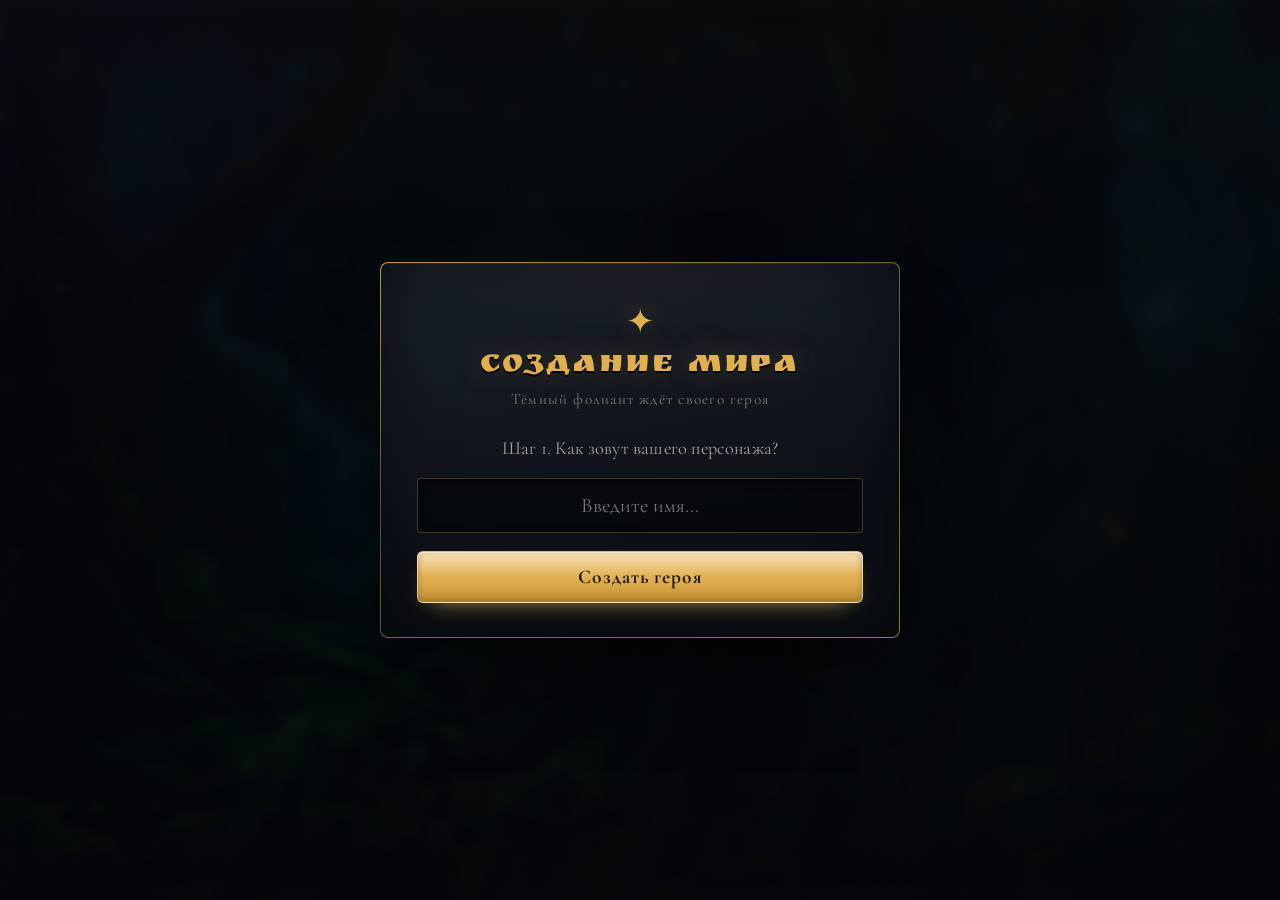
==== index.html @ 4efcee1c "Прогресс скачивания обновления APK (баннер + уведомление), v1.2.1" ====
<!DOCTYPE html>
<html lang="ru">
<head>
    <meta charset="UTF-8">
    <meta name="viewport" content="width=device-width, initial-scale=1.0">
    <meta name="theme-color" content="#07090c">
    <title>Text RPG — Мир приключений</title>
    <link rel="preload" href="/static/fonts/cormorant-garamond-cyrillic.woff2" as="font" type="font/woff2" crossorigin>
    <link rel="preload" href="/static/fonts/ruslan-display-cyrillic.woff2" as="font" type="font/woff2" crossorigin>
    <link rel="stylesheet" href="/static/fonts/fonts.css?v=1">
    <link rel="stylesheet" href="/static/css/base.css?v=7">
    <link rel="stylesheet" href="/static/css/layout.css?v=5">
    <link rel="stylesheet" href="/static/css/components.css?v=14">
</head>
<body>

    <!-- Фоновая иллюстрация -->
    <div class="bg-art" aria-hidden="true"></div>

    <!-- Фоновая «пыль» -->
    <div class="ambience" aria-hidden="true"><canvas id="embers"></canvas></div>

    <!-- ЭКРАН ОНБОРДИНГА -->
    <div id="onboarding-screen" class="overlay" style="display: none;">
        <div class="onboarding-card">
            <div class="onboarding-crest">✦</div>
            <h1 class="onboarding-title">Создание мира</h1>
            <p class="onboarding-sub">Тёмный фолиант ждёт своего героя</p>

            <div id="step-name" class="step">
                <p class="step-label">Шаг 1. Как зовут вашего персонажа?</p>
                <input type="text" id="player-name-input" class="text-input" placeholder="Введите имя..." autocomplete="off">
                <button class="btn-action btn-block" onclick="createPlayer()">Создать героя</button>
            </div>

            <div id="step-book" class="step" style="display: none;">
                <p class="step-ok">✓ Герой создан</p>
                <p class="step-label">Шаг 2. Выберите готовую историю</p>
                <p class="step-hint">Классика в общественном достоянии — играть можно сразу, ничего не загружая.</p>
                <div id="library-grid" class="library-grid"></div>
                <div id="library-progress" class="book-progress" style="display: none;"></div>

                <p class="step-label" style="margin-top: 22px;">…или загрузите свою книгу</p>
                <p class="step-label">Жанр книги</p>
                <div id="genre-grid" class="genre-grid"></div>

                <p class="step-label">Дополнительный тон — необязательно</p>
                <div id="genre-secondary-grid" class="genre-grid genre-grid-secondary"></div>

                <p class="step-label">Файл книги в формате .TXT</p>
                <input type="file" id="book-file" accept=".txt" hidden onchange="uploadBook()">
                <button id="book-pick-btn" class="btn-action btn-block" disabled onclick="document.getElementById('book-file').click()">Сначала выберите жанр</button>
                <div id="book-progress" class="book-progress" style="display: none;">Обработка книги… Это займёт пару минут. Пожалуйста, подождите.</div>
            </div>
        </div>
    </div>

    <!-- ОСНОВНОЙ ИГРОВОЙ ЭКРАН -->
    <div class="game-layout" id="game-screen" style="display: none;">

        <aside class="panel panel-left">
            <h2>Персонаж</h2>
            <div class="char-info" id="char-info">
                <div class="char-row"><span>Имя</span><b id="c-name"></b></div>
                <div class="char-row"><span>Уровень</span><b id="c-level"></b></div>
                <div class="char-row"><span>Жанр</span><b id="c-genre">—</b></div>
            </div>

            <button class="menu-btn menu-btn-quest" onclick="openQuests()">
                <span class="ico">📜</span> Журнал квестов
            </button>

            <button class="menu-btn menu-btn-book" onclick="startNewGame()">
                <span class="ico">📚</span> Сменить книгу
            </button>

            <h2 style="margin-top: 24px;">Характеристики</h2>
            <div class="points-avail">Доступно очков: <span id="c-points">0</span></div>
            <div class="stats-list">
                <div class="stat-row" data-stat="strength"><span class="stat-name" data-base="Сила">Сила</span> <div><span class="stat-value" id="s-str">5</span><button class="btn-plus" onclick="upgrade('strength')" disabled>+</button></div></div>
                <div class="stat-row" data-stat="agility"><span class="stat-name" data-base="Ловкость">Ловкость</span> <div><span class="stat-value" id="s-agi">5</span><button class="btn-plus" onclick="upgrade('agility')" disabled>+</button></div></div>
                <div class="stat-row" data-stat="vitality"><span class="stat-name" data-base="Живучесть">Живучесть</span> <div><span class="stat-value" id="s-vit">5</span><button class="btn-plus" onclick="upgrade('vitality')" disabled>+</button></div></div>
                <div class="stat-row" data-stat="intelligence"><span class="stat-name" data-base="Интеллект">Интеллект</span> <div><span class="stat-value" id="s-int">5</span><button class="btn-plus" onclick="upgrade('intelligence')" disabled>+</button></div></div>
                <div class="stat-row" data-stat="perception"><span class="stat-name" data-base="Восприятие">Восприятие</span> <div><span class="stat-value" id="s-per">5</span><button class="btn-plus" onclick="upgrade('perception')" disabled>+</button></div></div>
                <div class="stat-row" data-stat="luck"><span class="stat-name" data-base="Удача">Удача</span> <div><span class="stat-value" id="s-lck">5</span><button class="btn-plus" onclick="upgrade('luck')" disabled>+</button></div></div>
            </div>

            <h2 style="margin-top: 24px;">Способности</h2>
            <div class="points-avail">Очков способностей: <span id="c-ab-points">0</span></div>
            <div id="abilities-list" style="display: flex; flex-direction: column; gap: 5px;"></div>
        </aside>

        <main class="center-panel">
            <div class="top-bar">
                <h1>Мир приключений</h1>
                <div class="top-bar-actions">
                    <button class="btn-menu" onclick="openMenu()">☰ Меню</button>
                    <button class="btn-reset" onclick="resetGame()">Сброс</button>
                </div>
            </div>

            <div id="update-banner" class="update-banner" style="display:none;">
                <div class="update-banner-main">
                    <span id="update-banner-text"></span>
                    <div class="update-progress" id="update-progress" style="display:none;">
                        <div class="update-progress-fill" id="update-progress-fill"></div>
                    </div>
                </div>
                <span class="update-banner-actions">
                    <button class="btn-mini" id="update-banner-action" onclick="bannerPrimary()">Обновить</button>
                    <button class="btn-mini btn-mini-ghost" onclick="dismissUpdate()">Позже</button>
                </span>
            </div>

            <div class="bars-panel">
                <div class="bar-container">
                    <div class="bar-fill hp-fill" id="hp-bar" style="width: 100%;"></div>
                    <div class="bar-text" id="hp-text">100 / 100 HP</div>
                </div>
                <div class="bar-container">
                    <div class="bar-fill xp-fill" id="xp-bar" style="width: 0%;"></div>
                    <div class="bar-text" id="xp-text">0 / 100 XP</div>
                </div>
            </div>

            <div class="story-box" id="story">Загрузка...</div>

            <div class="effects-container" id="effects-log"></div>

            <div class="input-group">
                <input type="text" id="custom-input" placeholder="Что вы хотите сделать?" autocomplete="off">
                <button class="btn-action" onclick="submitAction()">Действовать</button>
            </div>
        </main>

        <aside class="panel panel-right">
            <h2>Экипировка</h2>
            <div class="equipment-grid">
                <div class="eq-slot" title="Шлем" data-type="helmet"><span class="eq-ico" style="--ico:url('/static/icons/helmet.svg')"></span></div>
                <div class="eq-slot" title="Амулет" data-type="amulet"><span class="eq-ico" style="--ico:url('/static/icons/amulet.svg')"></span></div>
                <div class="eq-slot" title="Оружие" data-type="weapon"><span class="eq-ico" style="--ico:url('/static/icons/weapon.svg')"></span></div>
                <div class="eq-slot" title="Броня" data-type="armor"><span class="eq-ico" style="--ico:url('/static/icons/armor.svg')"></span></div>
                <div class="eq-char"><span class="eq-ico" style="--ico:url('/static/icons/hero.svg')"></span></div>
                <div class="eq-slot" title="Перчатки" data-type="gloves"><span class="eq-ico" style="--ico:url('/static/icons/gloves.svg')"></span></div>
                <div class="eq-slot" title="Сапоги" data-type="boots"><span class="eq-ico" style="--ico:url('/static/icons/boots.svg')"></span></div>
                <div class="eq-slot" title="Кольцо" data-type="ring"><span class="eq-ico" style="--ico:url('/static/icons/ring.svg')"></span></div>
                <div class="eq-slot" title="Плащ" data-type="cloak"><span class="eq-ico" style="--ico:url('/static/icons/cloak.svg')"></span></div>
            </div>
            <div class="icon-credit">Иконки: Lorc, Delapouite · game-icons.net · CC BY 3.0</div>

            <h2 class="bag-title">Сумка</h2>
            <div class="location-line">Локация: <span id="c-loc">Неизвестно</span></div>
            <div class="bag-grid" id="bag-container"></div>
        </aside>
    </div>

    <!-- БОЕВОЙ ЭКРАН (JRPG) -->
    <div id="combat-screen" class="combat-screen" style="display: none;">
        <div class="combat-card">

            <div class="combat-enemy">
                <div class="combat-enemy-name" id="combat-enemy-name">Враг</div>
                <div class="bar-container combat-bar">
                    <div class="bar-fill" id="combat-enemy-hp-bar" style="background: linear-gradient(90deg, #8f0d0d, #ff3b3b); width: 100%;"></div>
                    <div class="bar-text" id="combat-enemy-hp-text">30 / 30 HP</div>
                </div>
            </div>

            <div id="combat-log" class="combat-log">Бой начинается!</div>

            <div id="combat-abilities" class="combat-abilities" style="display:none;"></div>

            <div id="combat-items" class="combat-items" style="display:none;"></div>

            <div id="combat-actions" class="combat-actions">
                <button class="btn-action" onclick="doCombatAction('Атаковать оружием')">⚔️ Атака</button>
                <button class="btn-action" onclick="toggleCombatItems()">🎒 Предметы</button>
                <button class="btn-action btn-flee" onclick="tryFlee()">🏃 Побег</button>
            </div>

            <div class="combat-player-hp">Твоё HP: <span id="combat-player-hp">100</span></div>
        </div>
    </div>

    <!-- МОДАЛЬНОЕ ОКНО КВЕСТОВ -->
    <div id="quest-modal" class="overlay quest-overlay" style="display: none;">
        <div class="quest-card">
            <div class="quest-head">
                <h2>Журнал квестов</h2>
                <button class="icon-btn" onclick="closeQuests()" aria-label="Закрыть">&times;</button>
            </div>
            <div id="quest-list-container"></div>
        </div>
    </div>

    <!-- МЕНЮ: настройки и служебные действия -->
    <div id="menu-modal" class="overlay menu-overlay" style="display: none;">
        <div class="menu-card">
            <div class="menu-head">
                <h2 id="menu-title">Меню</h2>
                <button class="icon-btn" onclick="closeMenu()" aria-label="Закрыть">&times;</button>
            </div>

            <!-- Главный список -->
            <div id="menu-home" class="menu-body">
                <button class="menu-row" onclick="openMenuSection('llm')">
                    <span>Ключ ИИ</span><small id="menu-llm-summary">не задан</small>
                </button>
                <button class="menu-row" onclick="openMenuSection('sound')">
                    <span>Настройки звука</span><small id="menu-sound-summary">—</small>
                </button>
                <button class="menu-row" onclick="openMenuSection('update')">
                    <span>Обновления</span><small id="menu-update-summary">—</small>
                </button>
                <button class="menu-row" onclick="saveLogFile()">
                    <span>Сохранить лог файл</span><small>история и журнал</small>
                </button>
                <button class="menu-row menu-row-danger" onclick="exitApp()">
                    <span>Выйти</span><small>закрыть игру</small>
                </button>
            </div>

            <!-- Ключ ИИ -->
            <div id="menu-llm" class="menu-body" style="display: none;">
                <button class="menu-back" onclick="openMenuSection('home')">← Назад</button>
                <p class="menu-hint">Выберите провайдера и вставьте свой бесплатный ключ. Ключ хранится только на этом устройстве.</p>
                <div id="provider-list" class="provider-list"></div>

                <div class="field-group">
                    <label class="field-label" for="llm-model">Модель</label>
                    <input type="text" id="llm-model" class="text-input" list="llm-models" placeholder="название модели">
                    <datalist id="llm-models"></datalist>
                </div>

                <div class="field-group" id="llm-base-row" style="display: none;">
                    <label class="field-label" for="llm-base">Адрес сервера (chat completions)</label>
                    <input type="text" id="llm-base" class="text-input" placeholder="https://…/v1/chat/completions">
                </div>

                <div class="field-group">
                    <label class="field-label" for="llm-key">Ключ API</label>
                    <input type="password" id="llm-key" class="text-input" autocomplete="off" placeholder="оставьте пустым, чтобы не менять">
                </div>

                <div class="menu-actions">
                    <button class="btn-action" onclick="saveLlmSettings()">Сохранить</button>
                    <button class="btn-action btn-ghost" onclick="testLlmSettings()">Проверить</button>
                </div>
                <div id="llm-status" class="menu-status"></div>
            </div>

            <!-- Звук -->
            <div id="menu-sound" class="menu-body" style="display: none;">
                <button class="menu-back" onclick="openMenuSection('home')">← Назад</button>
                <p class="menu-hint">Звуки в игре пока не подключены — значения сохранятся и заработают позже.</p>
                <div class="field-group">
                    <label class="field-label" for="sound-master">Общая громкость: <b id="sound-master-val">80</b>%</label>
                    <input type="range" id="sound-master" class="sound-range" min="0" max="100" value="80">
                </div>
                <div class="field-group">
                    <label class="field-label" for="sound-effects">Эффекты: <b id="sound-effects-val">100</b>%</label>
                    <input type="range" id="sound-effects" class="sound-range" min="0" max="100" value="100">
                </div>
                <div class="field-group">
                    <label class="field-label" for="sound-music">Музыка: <b id="sound-music-val">60</b>%</label>
                    <input type="range" id="sound-music" class="sound-range" min="0" max="100" value="60">
                </div>
            </div>

            <!-- Обновления -->
            <div id="menu-update" class="menu-body" style="display: none;">
                <button class="menu-back" onclick="openMenuSection('home')">← Назад</button>
                <p class="menu-hint">Обновления берутся из GitHub Releases. Укажите репозиторий вида <b>владелец/репозиторий</b> — приложение само проверит новую версию.</p>
                <div class="field-group">
                    <label class="field-label" for="update-repo">Репозиторий GitHub</label>
                    <input type="text" id="update-repo" class="text-input" placeholder="например, user/TextRPG">
                </div>
                <label class="check-row">
                    <input type="checkbox" id="update-auto"> <span>Проверять при запуске</span>
                </label>
                <div class="menu-actions">
                    <button class="btn-action" onclick="saveUpdateSettings()">Сохранить</button>
                    <button class="btn-action btn-ghost" onclick="checkUpdate(true)">Проверить сейчас</button>
                </div>
                <div id="update-status" class="menu-status"></div>
            </div>
        </div>
    </div>

    <!-- Карточка предмета: сначала описание, потом действия. Раньше тап по
         предмету сразу спрашивал слот, а описание было видно только после
         отмены — это и было неудобно. -->
    <div id="item-tip" class="item-tip" role="dialog" aria-label="Предмет">
        <div class="item-tip-head">
            <b id="item-tip-name"></b>
            <button class="icon-btn" onclick="hideItemTip()" aria-label="Закрыть">&times;</button>
        </div>
        <div class="item-tip-desc" id="item-tip-desc"></div>
        <div class="item-tip-actions" id="item-tip-actions"></div>
    </div>

    <script src="/static/js/app.js?v=16"></script>
</body>
</html>
---- static/fonts/fonts.css ----
/* Локальные копии шрифтов Google (лицензия SIL Open Font License 1.1).
   Встроены в игру, чтобы интерфейс не зависел от интернета. */

@font-face {
    font-family: 'Cormorant Garamond';
    font-style: normal;
    font-weight: 400 700;
    font-display: swap;
    src: url('/static/fonts/cormorant-garamond-cyrillic.woff2') format('woff2');
    unicode-range: U+0301, U+0400-045F, U+0490-0491, U+04B0-04B1, U+2116;
}

@font-face {
    font-family: 'Cormorant Garamond';
    font-style: normal;
    font-weight: 400 700;
    font-display: swap;
    src: url('/static/fonts/cormorant-garamond-latin.woff2') format('woff2');
    unicode-range: U+0000-00FF, U+0131, U+0152-0153, U+02BB-02BC, U+02C6, U+02DA, U+02DC, U+0304, U+0308, U+0329, U+2000-206F, U+20AC, U+2122, U+2191, U+2193, U+2212, U+2215, U+FEFF, U+FFFD;
}

@font-face {
    font-family: 'Ruslan Display';
    font-style: normal;
    font-weight: 400;
    font-display: swap;
    src: url('/static/fonts/ruslan-display-cyrillic.woff2') format('woff2');
    unicode-range: U+0301, U+0400-045F, U+0490-0491, U+04B0-04B1, U+2116;
}

@font-face {
    font-family: 'Ruslan Display';
    font-style: normal;
    font-weight: 400;
    font-display: swap;
    src: url('/static/fonts/ruslan-display-latin.woff2') format('woff2');
    unicode-range: U+0000-00FF, U+0131, U+0152-0153, U+02BB-02BC, U+02C6, U+02DA, U+02DC, U+0304, U+0308, U+0329, U+2000-206F, U+20AC, U+2122, U+2191, U+2193, U+2212, U+2215, U+FEFF, U+FFFD;
}
---- static/css/base.css ----
/* База: переменные, шрифты, фон, общие элементы. */

/* Шрифты встроены в игру (static/fonts/fonts.css) — раньше они тянулись
   из Google Fonts при каждом запуске, это замедляло старт и ломалось без сети. */

/* ============================================================
   TEXT RPG — оформление «Тёмный фолиант»
   Тёмные чернила + тёплое золото, мягкие анимации, отклик на действия
   ============================================================ */

:root {
    --ink-900: #07090c;
    --ink-800: #0c0f14;
    --ink-700: #12161d;
    --ink-600: #171c25;
    --ink-500: #1d232e;
    --line: #2a3140;
    --line-soft: #222833;

    --gold: #e0b050;
    --gold-soft: #f0cd8d;
    --gold-dim: #a8843c;
    --gold-glow: rgba(224, 176, 80, 0.35);

    --text: #d9d5c9;
    --text-dim: #a9a394;
    --muted: #7d7969;

    --hp-a: #8f0d0d;
    --hp-b: #ff3b3b;
    --xp-a: #0a4aa8;
    --xp-b: #57a6ff;

    --font-body: 'Cormorant Garamond', 'Palatino Linotype', 'Book Antiqua', Georgia, serif;
    --font-display: 'Cormorant Garamond', 'Palatino Linotype', 'Book Antiqua', Georgia, serif;
    --font-title: 'Ruslan Display', 'Cormorant Garamond', Georgia, serif;

    --radius: 14px;
    --shadow-panel: 0 22px 48px -26px #000, inset 0 1px 0 rgba(255, 255, 255, 0.045);
}

* { box-sizing: border-box; }

html, body { min-height: 100%; }

/* Базовый размер шрифта игры. rem считаются от html, em — от body. */
html { font-size: 18px; }

body {
    margin: 0;
    padding: 26px 22px 40px;
    display: flex;
    justify-content: center;
    align-items: flex-start;
    min-height: 100vh;
    background:
        radial-gradient(1200px 700px at 50% -14%, rgba(224, 176, 80, 0.22), transparent 64%),
        radial-gradient(900px 700px at 2% 8%, rgba(104, 74, 168, 0.26), transparent 62%),
        radial-gradient(900px 700px at 99% 14%, rgba(38, 96, 132, 0.24), transparent 62%),
        radial-gradient(700px 500px at 50% 46%, rgba(224, 176, 80, 0.07), transparent 70%),
        radial-gradient(1100px 760px at 50% 118%, rgba(0, 0, 0, 0.80), transparent 66%),
        linear-gradient(180deg, #0b0e16 0%, #05070b 52%, #090b13 100%);
    background-attachment: fixed;
    color: var(--text);
    font-family: var(--font-body);
    font-size: 19px;
    letter-spacing: 0.01em;
    overflow-x: hidden;
}

body::before {
    content: '';
    position: fixed;
    inset: 0;
    pointer-events: none;
    z-index: 0;
    background:
        radial-gradient(ellipse at 50% 32%, transparent 50%, rgba(0, 0, 0, 0.62) 100%);
    box-shadow: inset 0 0 130px 14px rgba(0, 0, 0, 0.72);
}

/* ---------- фоновая иллюстрация ---------- */
.bg-art {
    position: fixed;
    inset: 0;
    z-index: 0;
    pointer-events: none;
    background: url('/static/fantasy-background.jpg') center / cover no-repeat;
    filter: blur(1.6px) saturate(1.22) brightness(1.65) contrast(1.03);
    transform: scale(1.04);
}
.bg-art::after {
    content: '';
    position: absolute;
    inset: 0;
    background:
        radial-gradient(1200px 900px at 50% 45%, rgba(3, 5, 9, 0.74) 0%, rgba(3, 5, 9, 0.42) 55%, transparent 80%),
        radial-gradient(1200px 700px at 50% -12%, rgba(224, 176, 80, 0.20), transparent 62%),
        radial-gradient(760px 620px at 2% 6%, rgba(104, 74, 168, 0.18), transparent 62%),
        radial-gradient(760px 620px at 99% 12%, rgba(38, 96, 132, 0.14), transparent 62%),
        linear-gradient(180deg, rgba(5, 7, 11, 0.24) 0%, rgba(4, 6, 10, 0.40) 58%, rgba(6, 8, 14, 0.60) 100%),
        radial-gradient(ellipse at 50% 40%, transparent 46%, rgba(0, 0, 0, 0.52) 100%);
    animation: candleFlicker 6s ease-in-out infinite;
}

/* золотая рамка-окантовка «фолианта» */
body::after {
    content: '';
    position: fixed;
    inset: 9px;
    z-index: 0;
    pointer-events: none;
    border: 1px solid rgba(224, 176, 80, 0.16);
    border-radius: 12px;
    box-shadow: inset 0 0 80px rgba(0, 0, 0, 0.5), 0 0 0 1px rgba(0, 0, 0, 0.65);
}

@keyframes candleFlicker {
    0%, 100% { opacity: 0.88; }
    50%      { opacity: 1; }
}

/* ---------- фоновая «пыль» ---------- */
.ambience {
    position: fixed;
    inset: 0;
    z-index: 0;
    pointer-events: none;
    opacity: 0.85;
}
.ambience canvas { width: 100%; height: 100%; display: block; }

/* ---------- читаемость на небольших экранах ---------- */
/* Интерфейс рассчитан на десктоп, где базовые 18–19px читаются легко.
   На планшетах и телефонах поднимаем общий кегль: почти все размеры
   заданы в rem/em, поэтому они масштабируются вместе с базой. */
@media (max-width: 980px) {
    html { font-size: 22px; }
    body { font-size: 22px; }
}

@media (max-width: 620px) {
    html { font-size: 25px; }
    body { font-size: 25px; }
}
---- static/css/layout.css ----
/* Раскладка: сетка, панели, центральная колонка. */

/* ---------- сетка ---------- */
.game-layout {
    position: relative;
    z-index: 1;
    display: grid;
    grid-template-columns: 288px minmax(0, 1fr) 288px;
    gap: 22px;
    width: 100%;
    max-width: 1440px;
    animation: layoutIn 0.5s ease both;
}

@keyframes layoutIn {
    from { opacity: 0; transform: translateY(10px); }
    to   { opacity: 1; transform: none; }
}

/* ---------- панели ---------- */
.panel {
    position: relative;
    height: fit-content;
    padding: 22px 20px;
    border-radius: 6px;
    border: 1px solid rgba(224, 176, 80, 0.30);
    background:
        radial-gradient(420px 200px at 50% -30%, rgba(224, 176, 80, 0.10), transparent 70%),
        linear-gradient(165deg, rgba(24, 29, 39, 0.97), rgba(9, 12, 18, 0.98));
    box-shadow:
        0 24px 58px -30px #000,
        inset 0 0 0 1px rgba(255, 255, 255, 0.025),
        inset 0 0 60px rgba(0, 0, 0, 0.55);
    backdrop-filter: blur(6px);
    animation: panelIn 0.55s cubic-bezier(0.22, 0.9, 0.3, 1) both;
}

/* внутренняя золотая рамка панели + уголки-накладки */
.panel::after {
    content: '';
    position: absolute;
    inset: 6px;
    border: 1px solid rgba(224, 176, 80, 0.13);
    border-radius: 3px;
    pointer-events: none;
    opacity: 0.85;
    background:
        linear-gradient(rgba(224, 176, 80, 0.75), rgba(224, 176, 80, 0.75)) left top / 20px 1px no-repeat,
        linear-gradient(rgba(224, 176, 80, 0.75), rgba(224, 176, 80, 0.75)) left top / 1px 20px no-repeat,
        linear-gradient(rgba(224, 176, 80, 0.75), rgba(224, 176, 80, 0.75)) right top / 20px 1px no-repeat,
        linear-gradient(rgba(224, 176, 80, 0.75), rgba(224, 176, 80, 0.75)) right top / 1px 20px no-repeat,
        linear-gradient(rgba(224, 176, 80, 0.75), rgba(224, 176, 80, 0.75)) left bottom / 20px 1px no-repeat,
        linear-gradient(rgba(224, 176, 80, 0.75), rgba(224, 176, 80, 0.75)) left bottom / 1px 20px no-repeat,
        linear-gradient(rgba(224, 176, 80, 0.75), rgba(224, 176, 80, 0.75)) right bottom / 20px 1px no-repeat,
        linear-gradient(rgba(224, 176, 80, 0.75), rgba(224, 176, 80, 0.75)) right bottom / 1px 20px no-repeat;
}

.panel:nth-child(1) { animation-delay: 0.05s; }
.panel:nth-child(3) { animation-delay: 0.12s; }

@keyframes panelIn {
    from { opacity: 0; transform: translateY(14px) scale(0.985); }
    to   { opacity: 1; transform: none; }
}

.panel::before {
    content: '';
    position: absolute;
    top: -1px;
    left: 22px;
    right: 22px;
    height: 2px;
    border-radius: 2px;
    background: linear-gradient(90deg, transparent, rgba(224, 176, 80, 0.7), transparent);
    opacity: 0.55;
}

h2 {
    position: relative;
    margin: 0 0 20px;
    padding-bottom: 12px;
    color: var(--gold);
    font-family: var(--font-title);
    font-size: 1.12rem;
    font-weight: 400;
    letter-spacing: 0.12em;
    text-transform: uppercase;
    border-bottom: 1px solid rgba(224, 176, 80, 0.22);
}
h2::after {
    content: '✦';
    position: absolute;
    left: 50%;
    bottom: -8px;
    padding: 0 9px;
    font-size: 0.66rem;
    line-height: 1;
    color: var(--gold-dim);
    background: #10141b;
    transform: translateX(-50%);
}

/* ---------- персонаж ---------- */
.char-info {
    margin-bottom: 16px;
    font-size: 0.92rem;
    color: var(--text-dim);
}
.char-row {
    display: flex;
    justify-content: space-between;
    align-items: baseline;
    gap: 10px;
    padding: 4px 0;
}
.char-row span { color: var(--muted); letter-spacing: 0.04em; }
.char-row b { color: #fff; font-size: 1.02rem; }

/* ---------- кнопки-пункты меню ---------- */
.menu-btn {
    position: relative;
    display: flex;
    align-items: center;
    gap: 10px;
    width: 100%;
    margin-bottom: 10px;
    padding: 11px 14px;
    overflow: hidden;
    text-align: left;
    font-family: var(--font-body);
    font-size: 1.02rem;
    font-weight: 600;
    letter-spacing: 0.02em;
    color: var(--text);
    background: linear-gradient(180deg, rgba(224, 176, 80, 0.07), rgba(255, 255, 255, 0.012));
    border: 1px solid rgba(224, 176, 80, 0.20);
    border-radius: 4px;
    box-shadow: inset 2px 0 0 rgba(224, 176, 80, 0.35), inset 0 1px 0 rgba(255, 255, 255, 0.04);
    cursor: pointer;
    transition: border-color 0.22s ease, background 0.22s ease, transform 0.15s ease, box-shadow 0.22s ease;
}
.menu-btn .ico { font-size: 1.05rem; filter: saturate(0.9); }
.menu-btn:hover {
    border-color: rgba(224, 176, 80, 0.55);
    background: linear-gradient(180deg, rgba(224, 176, 80, 0.12), rgba(224, 176, 80, 0.04));
    box-shadow: 0 8px 20px -14px var(--gold-glow);
    transform: translateY(-1px);
}
.menu-btn:active { transform: translateY(1px); }
.menu-btn-quest { border-color: rgba(76, 175, 80, 0.45); }
.menu-btn-book { color: var(--gold-soft); border-color: rgba(224, 176, 80, 0.4); }

/* ---------- характеристики ---------- */
.points-avail {
    margin-bottom: 12px;
    padding: 7px 10px;
    text-align: center;
    font-size: 0.8rem;
    font-weight: 700;
    letter-spacing: 0.06em;
    color: var(--gold);
    background: rgba(224, 176, 80, 0.07);
    border: 1px dashed rgba(224, 176, 80, 0.32);
    border-radius: 8px;
}
.points-avail span { font-size: 1.05rem; }

.stats-list { display: flex; flex-direction: column; gap: 7px; }

.stat-row {
    display: flex;
    justify-content: space-between;
    align-items: center;
    padding: 7px 11px;
    background: rgba(224, 176, 80, 0.035);
    border: 1px solid rgba(224, 176, 80, 0.10);
    border-radius: 3px;
    transition: background 0.2s ease, border-color 0.2s ease, transform 0.2s ease;
}
.stat-row:hover {
    background: rgba(224, 176, 80, 0.06);
    border-color: rgba(224, 176, 80, 0.22);
    transform: translateX(2px);
}
.stat-row > div { display: flex; align-items: center; gap: 10px; }
.stat-name { font-size: 0.88rem; color: var(--text-dim); }
.stat-value {
    min-width: 18px;
    text-align: right;
    font-size: 1.06rem;
    font-weight: 700;
    color: #fff;
    font-variant-numeric: tabular-nums;
    transition: color 0.25s ease;
}
.stat-value.bump { animation: statBump 0.5s ease; }
@keyframes statBump {
    0%   { transform: scale(1); color: #fff; }
    35%  { transform: scale(1.45); color: var(--gold-soft); text-shadow: 0 0 14px var(--gold-glow); }
    100% { transform: scale(1); color: #fff; }
}

.btn-plus {
    position: relative;
    overflow: hidden;
    width: 26px;
    height: 26px;
    padding: 0;
    font-size: 1rem;
    font-weight: 700;
    line-height: 1;
    color: var(--gold-soft);
    background: rgba(224, 176, 80, 0.1);
    border: 1px solid rgba(224, 176, 80, 0.32);
    border-radius: 7px;
    cursor: pointer;
    transition: background 0.2s ease, color 0.2s ease, box-shadow 0.2s ease, transform 0.15s ease;
}
.btn-plus:hover:not(:disabled) {
    background: var(--gold);
    color: #191307;
    box-shadow: 0 0 16px -2px var(--gold-glow);
    transform: translateY(-1px);
}
.btn-plus:active:not(:disabled) { transform: translateY(1px); }
.btn-plus:disabled {
    color: #4b4b4b;
    background: rgba(255, 255, 255, 0.02);
    border-color: var(--line-soft);
    cursor: not-allowed;
}

/* ---------- центральная колонка ---------- */
.center-panel { display: flex; flex-direction: column; gap: 16px; min-width: 0; }

.top-bar { display: flex; justify-content: space-between; align-items: center; gap: 16px; }

h1 {
    margin: 0;
    font-family: var(--font-title);
    font-size: clamp(1.35rem, 2.2vw, 1.95rem);
    font-weight: 400;
    letter-spacing: 0.03em;
    color: var(--gold);
    text-shadow: 0 2px 0 #000, 0 0 30px rgba(224, 176, 80, 0.30), 0 0 60px rgba(224, 176, 80, 0.12);
}

.btn-reset {
    position: relative;
    overflow: hidden;
    padding: 7px 16px;
    font-size: 0.95rem;
    font-family: var(--font-body);
    letter-spacing: 0.06em;
    color: var(--text-dim);
    background: linear-gradient(180deg, rgba(224, 176, 80, 0.08), rgba(255, 255, 255, 0.02));
    border: 1px solid rgba(224, 176, 80, 0.30);
    border-radius: 3px;
    cursor: pointer;
    transition: all 0.2s ease;
}
.btn-reset:hover {
    color: #fff;
    border-color: rgba(255, 255, 255, 0.28);
    background: rgba(255, 255, 255, 0.09);
}
.btn-reset:active { transform: scale(0.97); }

/* ---------- полосы HP / XP ---------- */
.bars-panel {
    display: flex;
    flex-direction: column;
    gap: 8px;
    padding: 13px 14px;
    background:
        radial-gradient(420px 120px at 50% -40%, rgba(224, 176, 80, 0.10), transparent 70%),
        linear-gradient(180deg, rgba(24, 29, 38, 0.94), rgba(9, 12, 17, 0.95));
    border: 1px solid rgba(224, 176, 80, 0.28);
    border-radius: 5px;
    box-shadow: 0 20px 46px -28px #000, inset 0 0 0 1px rgba(255, 255, 255, 0.025);
}

.bar-container {
    position: relative;
    height: 24px;
    overflow: hidden;
    background: #05070a;
    border: 1px solid rgba(224, 176, 80, 0.35);
    border-radius: 999px;
    box-shadow: inset 0 2px 8px rgba(0, 0, 0, 0.9), 0 0 0 1px rgba(0, 0, 0, 0.6);
}
.bar-container::after {
    content: '';
    position: absolute;
    inset: 0;
    z-index: 2;
    border-radius: 999px;
    background: repeating-linear-gradient(90deg, rgba(0, 0, 0, 0.22) 0 1px, transparent 1px 38px);
    pointer-events: none;
}
.bar-fill {
    position: relative;
    height: 100%;
    border-radius: 999px;
    transition: width 0.55s cubic-bezier(0.22, 0.9, 0.3, 1);
}
.bar-fill::after {
    content: '';
    position: absolute;
    inset: 0;
    background: linear-gradient(100deg, transparent 20%, rgba(255, 255, 255, 0.28) 48%, transparent 70%);
    transform: translateX(-100%);
    animation: barShine 4.5s ease-in-out infinite;
}
@keyframes barShine {
    0%, 60% { transform: translateX(-100%); }
    100%    { transform: translateX(100%); }
}
.hp-fill { background: linear-gradient(90deg, var(--hp-a), var(--hp-b)); box-shadow: 0 0 18px -4px rgba(255, 59, 59, 0.7); }
.xp-fill { background: linear-gradient(90deg, var(--xp-a), var(--xp-b)); box-shadow: 0 0 18px -4px rgba(87, 166, 255, 0.7); }

.bar-text {
    position: absolute;
    inset: 0;
    display: flex;
    align-items: center;
    justify-content: center;
    font-size: 0.73rem;
    font-weight: 700;
    letter-spacing: 0.04em;
    color: #fff;
    text-shadow: 0 1px 3px #000, 0 0 8px rgba(0, 0, 0, 0.8);
    pointer-events: none;
}

.bar-container.is-low { animation: lowHp 1.7s ease-in-out infinite; }
.bar-container.is-low .hp-fill { background: linear-gradient(90deg, #6d0000, #ff2020); }
@keyframes lowHp {
    0%, 100% { box-shadow: inset 0 2px 6px rgba(0, 0, 0, 0.8), 0 0 0 rgba(255, 40, 40, 0); }
    50%      { box-shadow: inset 0 2px 6px rgba(0, 0, 0, 0.8), 0 0 18px rgba(255, 40, 40, 0.55); }
}
.bar-container.bar-flash { animation: barFlash 0.55s ease; }
@keyframes barFlash {
    0%   { box-shadow: 0 0 0 rgba(255, 255, 255, 0); }
    40%  { box-shadow: 0 0 26px rgba(255, 90, 90, 0.75); }
    100% { box-shadow: 0 0 0 rgba(255, 255, 255, 0); }
}
.bar-container.xp-flash { animation: xpFlash 0.8s ease; }
@keyframes xpFlash {
    0%   { box-shadow: 0 0 0 rgba(87, 166, 255, 0); }
    40%  { box-shadow: 0 0 26px rgba(87, 166, 255, 0.8); }
    100% { box-shadow: 0 0 0 rgba(87, 166, 255, 0); }
}

/* ---------- текст истории ---------- */
.story-box {
    position: relative;
    flex-grow: 1;
    max-height: 56vh;
    min-height: 240px;
    overflow-y: auto;
    padding: 30px 34px;
    font-family: var(--font-display);
    font-size: 1.16rem;
    line-height: 1.9;
    text-align: justify;
    color: #e8e2d1;
    background:
        radial-gradient(700px 260px at 50% -10%, rgba(224, 176, 80, 0.10), transparent 70%),
        linear-gradient(180deg, rgba(30, 34, 42, 0.92), rgba(11, 14, 19, 0.96));
    border: 1px solid rgba(224, 176, 80, 0.32);
    border-left: 3px solid rgba(224, 176, 80, 0.75);
    border-radius: 6px;
    box-shadow:
        0 24px 58px -30px #000,
        inset 0 0 0 1px rgba(255, 255, 255, 0.02),
        inset 0 0 70px rgba(0, 0, 0, 0.6);
    scrollbar-width: thin;
    scrollbar-color: var(--gold-dim) transparent;
}
.story-box::before {
    content: '';
    position: absolute;
    inset: 8px;
    border: 1px solid rgba(224, 176, 80, 0.12);
    border-radius: 3px;
    pointer-events: none;
}
.story-box.story-fresh { animation: storyIn 0.5s ease both; }
@keyframes storyIn {
    from { opacity: 0.25; filter: blur(3px); transform: translateY(4px); }
    to   { opacity: 1; filter: none; transform: none; }
}

.past-action {
    margin-bottom: 16px;
    padding-left: 12px;
    font-family: var(--font-body);
    font-size: 0.9rem;
    font-style: italic;
    color: #8d8878;
    border-left: 2px solid rgba(224, 176, 80, 0.35);
}

/* приветственный экран */
.intro {
    display: flex;
    flex-direction: column;
    align-items: center;
    justify-content: center;
    min-height: 280px;
    text-align: center;
    animation: introIn 0.7s ease both;
}
.intro h2 {
    margin-bottom: 10px;
    padding: 0;
    font-size: 1.3rem;
    letter-spacing: 0.12em;
    border: none;
}
.intro p {
    max-width: 430px;
    margin: 0 0 26px;
    font-family: var(--font-body);
    font-size: 1rem;
    color: var(--text-dim);
}
@keyframes introIn {
    from { opacity: 0; transform: translateY(8px); }
    to   { opacity: 1; transform: none; }
}

/* ---------- эффекты ---------- */
.effects-container {
    display: flex;
    flex-wrap: wrap;
    gap: 8px;
    min-height: 28px;
    margin-top: -6px;
}
.effect-badge {
    padding: 4px 11px;
    font-size: 0.8rem;
    font-weight: 600;
    color: var(--gold-soft);
    background: rgba(224, 176, 80, 0.1);
    border: 1px solid rgba(224, 176, 80, 0.35);
    border-radius: 6px;
    box-shadow: 0 0 16px -6px var(--gold-glow);
    animation: popIn 0.35s cubic-bezier(0.2, 1.3, 0.4, 1) both;
}
@keyframes popIn {
    0%   { transform: scale(0.7) translateY(6px); opacity: 0; }
    100% { transform: none; opacity: 1; }
}

/* ---------- ввод ---------- */
.input-group { display: flex; gap: 10px; }

.input-group input {
    flex: 1;
    min-width: 0;
    padding: 13px 16px;
    font-family: var(--font-body);
    font-size: 1.08rem;
    color: #fff;
    background: rgba(7, 10, 14, 0.92);
    border: 1px solid rgba(224, 176, 80, 0.28);
    border-radius: 4px;
    outline: none;
    box-shadow: inset 0 2px 10px rgba(0, 0, 0, 0.7);
    transition: border-color 0.22s ease, box-shadow 0.22s ease, background 0.22s ease;
}
.input-group input::placeholder { color: #5f5c52; }
.input-group input:focus {
    background: rgba(10, 13, 18, 0.98);
    border-color: rgba(224, 176, 80, 0.75);
    box-shadow: 0 0 0 3px rgba(224, 176, 80, 0.12), 0 0 24px -8px var(--gold-glow);
}

.btn-action {
    position: relative;
    overflow: hidden;
    padding: 13px 28px;
    font-family: var(--font-body);
    font-size: 1.08rem;
    font-weight: 700;
    letter-spacing: 0.05em;
    color: #221806;
    background:
        linear-gradient(180deg, rgba(255, 255, 255, 0.38), transparent 45%),
        linear-gradient(180deg, var(--gold-soft), var(--gold) 55%, #bf8f34);
    border: 1px solid rgba(255, 236, 196, 0.45);
    border-radius: 6px;
    cursor: pointer;
    box-shadow:
        0 10px 24px -14px rgba(224, 176, 80, 0.95),
        inset 0 1px 0 rgba(255, 255, 255, 0.5),
        inset 0 -2px 6px rgba(120, 82, 18, 0.45);
    transition: transform 0.15s ease, box-shadow 0.22s ease, filter 0.22s ease;
}
.btn-action:hover {
    transform: translateY(-1px);
    filter: brightness(1.08);
    box-shadow:
        0 16px 34px -14px rgba(224, 176, 80, 1),
        inset 0 1px 0 rgba(255, 255, 255, 0.55),
        inset 0 -2px 6px rgba(120, 82, 18, 0.45),
        0 0 26px -6px var(--gold-glow);
}
.btn-action:active { transform: translateY(1px) scale(0.992); }
.btn-action:disabled {
    cursor: progress;
    filter: grayscale(0.35) brightness(0.8);
    transform: none;
}
.btn-action:focus-visible,
.menu-btn:focus-visible,
.btn-plus:focus-visible,
.btn-reset:focus-visible {
    outline: 2px solid var(--gold-soft);
    outline-offset: 2px;
}

.btn-block { width: 100%; }

/* блик от нажатия */
.ripple {
    position: absolute;
    border-radius: 50%;
    transform: scale(0);
    background: rgba(255, 255, 255, 0.45);
    pointer-events: none;
    animation: rippleAnim 0.6s ease-out forwards;
}
@keyframes rippleAnim {
    to { transform: scale(1); opacity: 0; }
}
---- static/css/components.css ----
/* Компоненты: экипировка, сумка, оверлеи, бой, квесты. */

/* ---------- экипировка ---------- */
.equipment-grid {
    position: relative;
    display: grid;
    grid-template-columns: repeat(3, 1fr);
    grid-template-rows: repeat(3, 1fr);
    gap: 6px;
    margin-bottom: 16px;
    padding: 10px;
    background: linear-gradient(160deg, rgba(10, 13, 18, 0.8), rgba(20, 25, 33, 0.8));
    border: 1px solid var(--line-soft);
    border-radius: 12px;
}

.eq-slot {
    position: relative;
    display: flex;
    align-items: center;
    justify-content: center;
    aspect-ratio: 1;
    font-size: 1.45rem;
    color: #8b8f96;
    background:
        radial-gradient(circle at 50% 28%, rgba(224, 176, 80, 0.07), rgba(255, 255, 255, 0.01) 70%);
    border: 1px solid rgba(224, 176, 80, 0.22);
    border-radius: 3px;
    cursor: pointer;
    transition: border-color 0.2s ease, background 0.2s ease, transform 0.18s ease, box-shadow 0.2s ease;
}
.eq-slot:hover {
    border-color: rgba(224, 176, 80, 0.7);
    background: radial-gradient(circle at 50% 30%, rgba(224, 176, 80, 0.16), rgba(224, 176, 80, 0.04));
    box-shadow: 0 0 20px -6px var(--gold-glow);
    transform: translateY(-2px);
}

/* фэнтезийные иконки слотов (SVG-маска + золото) */
.eq-ico {
    display: block;
    width: 60%;
    height: 60%;
    background-color: currentColor;
    color: var(--gold-dim);
    -webkit-mask: var(--ico) center / contain no-repeat;
    mask: var(--ico) center / contain no-repeat;
    opacity: 0.9;
    transition: color 0.2s ease, opacity 0.2s ease, transform 0.2s ease, filter 0.2s ease;
}
.eq-slot:hover .eq-ico {
    color: var(--gold-soft);
    opacity: 1;
    transform: scale(1.08);
    filter: drop-shadow(0 0 6px rgba(224, 176, 80, 0.55));
}
.eq-char .eq-ico {
    width: 66%;
    height: 66%;
    color: #c2c6cf;
    opacity: 0.95;
}
.eq-char:hover .eq-ico {
    color: var(--gold-soft);
    transform: scale(1.05);
    filter: drop-shadow(0 0 8px rgba(224, 176, 80, 0.6));
}

.icon-credit {
    margin: -4px 0 2px;
    font-size: 0.62rem;
    letter-spacing: 0.04em;
    text-align: center;
    color: rgba(169, 163, 148, 0.45);
}

.eq-char {
    grid-column: 2;
    grid-row: 2;
    display: flex;
    align-items: center;
    justify-content: center;
    aspect-ratio: 1;
    align-self: center;
    justify-self: stretch;
    font-size: 1.9rem;
    color: #b9bcc4;
    background: radial-gradient(circle at 50% 35%, #2b3341, #0e1218 70%);
    border: 1px dashed rgba(224, 176, 80, 0.35);
    border-radius: 50%;
    box-shadow: inset 0 0 26px rgba(0, 0, 0, 0.7), 0 0 22px -10px var(--gold-glow);
}

/* кастомные подсказки: слоты экипировки и предметы в сумке */
.eq-slot[data-tip]::after,
.bag-item[data-tip]::after {
    content: attr(data-tip);
    position: absolute;
    top: 50%;
    right: calc(100% + 8px);
    z-index: 60;
    width: max-content;
    max-width: 220px;
    padding: 7px 10px;
    font-family: var(--font-body);
    font-size: 0.72rem;
    font-weight: 600;
    letter-spacing: 0.04em;
    line-height: 1.35;
    text-align: left;
    color: var(--text);
    white-space: pre-line;
    background: #0b0e13;
    border: 1px solid var(--line);
    border-radius: 6px;
    box-shadow: 0 10px 24px -12px #000;
    opacity: 0;
    transform: translate(6px, -50%);
    transition: opacity 0.18s ease, transform 0.18s ease;
    pointer-events: none;
}
.eq-slot[data-tip]:hover::after,
.bag-item[data-tip]:hover::after { opacity: 1; transform: translate(0, -50%); }

/* ---------- описание предмета (полоса внизу экрана) ---------- */
/* На телефоне подсказка при наведении уезжала за левый край, а «наведения»
   там и нет — описание показывается отдельной читаемой полосой внизу. */
.item-tip {
    position: fixed;
    left: 10px;
    right: 10px;
    bottom: 12px;
    z-index: 300;
    display: none;
    padding: 12px 16px;
    font-family: var(--font-body);
    font-size: 0.95rem;
    line-height: 1.45;
    color: var(--text);
    white-space: pre-line;
    background: linear-gradient(180deg, #12161d, #0b0e13);
    border: 1px solid rgba(224, 176, 80, 0.55);
    border-radius: 8px;
    box-shadow: 0 16px 40px -16px #000;
    pointer-events: none;
}
.item-tip.is-visible { display: block; animation: itemTipIn 0.18s ease both; }
@keyframes itemTipIn {
    from { opacity: 0; transform: translateY(6px); }
    to   { opacity: 1; transform: none; }
}

/* ---------- сумка ---------- */
.bag-title {
    margin: 18px 0 10px;
    padding-bottom: 6px;
    font-size: 0.82rem;
    letter-spacing: 0.14em;
    color: var(--text-dim);
    text-transform: uppercase;
    border-bottom: 1px solid var(--line-soft);
}
.location-line { margin-bottom: 10px; font-size: 0.82rem; color: var(--muted); }
.location-line span { color: var(--gold); font-weight: 700; }

.bag-grid { display: grid; grid-template-columns: repeat(4, 1fr); gap: 6px; }

.bag-item {
    position: relative;
    display: flex;
    align-items: center;
    justify-content: center;
    aspect-ratio: 1;
    padding: 3px;
    font-size: 0.86rem;
    line-height: 1.15;
    text-align: center;
    color: var(--text-dim);
    word-break: break-word;
    background: rgba(224, 176, 80, 0.045);
    border: 1px solid rgba(224, 176, 80, 0.22);
    border-radius: 3px;
    cursor: pointer;
    transition: border-color 0.2s ease, color 0.2s ease, background 0.2s ease, transform 0.16s ease;
}
.bag-item:hover {
    color: #fff;
    background: rgba(224, 176, 80, 0.1);
    border-color: rgba(224, 176, 80, 0.7);
    transform: translateY(-2px);
}

/* ---------- загрузка ---------- */
.loading {
    display: block;
    margin-top: 40px;
    font-family: var(--font-display);
    font-size: 1.05rem;
    font-style: italic;
    color: var(--gold);
    text-align: center;
    animation: loadingPulse 1.6s ease-in-out infinite;
}
@keyframes loadingPulse {
    0%, 100% { opacity: 0.55; text-shadow: none; }
    50%      { opacity: 1; text-shadow: 0 0 18px var(--gold-glow); }
}

/* ---------- оверлеи ---------- */
.overlay {
    position: fixed;
    inset: 0;
    z-index: 1000;
    display: flex;
    /* Авторские поля: на узком/низком экране карточка уходит в прокрутку,
       а не обрезается сверху и снизу. Центрирование делает margin: auto
       у самой карточки. */
    align-items: flex-start;
    justify-content: center;
    overflow-y: auto;
    -webkit-overflow-scrolling: touch;
    overscroll-behavior: contain;
    padding: 20px;
}
.overlay::before {
    content: '';
    /* fixed, чтобы тёмная подложка закрывала весь экран и не «уезжала»
       при прокрутке содержимого оверлея. */
    position: fixed;
    inset: 0;
    background: rgba(4, 6, 9, 0.78);
    backdrop-filter: blur(5px);
}

/* онбординг */
.onboarding-card {
    position: relative;
    z-index: 1;
    width: min(520px, 96vw);
    /* Автополя: по центру, когда влезает; прижат к верху, когда выше экрана,
       чтобы верх карточки был доступен при прокрутке. */
    margin: auto;
    padding: 38px 36px 34px;
    text-align: center;
    background:
        radial-gradient(460px 200px at 50% -20%, rgba(224, 176, 80, 0.12), transparent 70%),
        linear-gradient(170deg, #1a202b, #0b0f15 72%);
    border: 1px solid rgba(224, 176, 80, 0.35);
    border-radius: 8px;
    box-shadow: 0 40px 90px -40px #000, inset 0 1px 0 rgba(255, 255, 255, 0.06), inset 0 0 70px rgba(0, 0, 0, 0.55);
    animation: cardIn 0.55s cubic-bezier(0.2, 1, 0.3, 1) both;
}
.onboarding-card::before {
    content: '';
    position: absolute;
    inset: -1px;
    border-radius: 8px;
    padding: 1px;
    background: linear-gradient(160deg, rgba(224, 176, 80, 0.75), rgba(224, 176, 80, 0.05) 45%, rgba(224, 176, 80, 0.45));
    -webkit-mask: linear-gradient(#000 0 0) content-box, linear-gradient(#000 0 0);
    -webkit-mask-composite: xor;
    mask-composite: exclude;
    pointer-events: none;
}
@keyframes cardIn {
    from { opacity: 0; transform: translateY(18px) scale(0.97); }
    to   { opacity: 1; transform: none; }
}

.onboarding-crest {
    margin-bottom: 6px;
    font-size: 1.9rem;
    color: var(--gold);
    text-shadow: 0 0 26px var(--gold-glow);
    animation: crestGlow 3.2s ease-in-out infinite;
}
@keyframes crestGlow {
    0%, 100% { transform: translateY(0); opacity: 0.85; }
    50%      { transform: translateY(-3px); opacity: 1; }
}

.onboarding-title {
    margin: 0 0 6px;
    font-family: var(--font-title);
    font-size: 1.75rem;
    font-weight: 400;
    letter-spacing: 0.06em;
    color: var(--gold);
}
.onboarding-sub {
    margin: 0 0 26px;
    font-size: 0.85rem;
    letter-spacing: 0.08em;
    color: var(--muted);
}

.step { animation: stepIn 0.4s ease both; }
@keyframes stepIn {
    from { opacity: 0; transform: translateY(8px); }
    to   { opacity: 1; transform: none; }
}

.step-label { margin: 0 0 16px; font-size: 1.02rem; line-height: 1.55; color: var(--text-dim); }
.step-hint {
    margin: -6px 0 14px;
    font-size: 0.9rem;
    line-height: 1.5;
    color: #8b93a1;
}
.step-ok {
    margin: 0 0 12px;
    font-size: 0.98rem;
    font-weight: 700;
    letter-spacing: 0.08em;
    color: #6fd47c;
}

.text-input {
    width: 100%;
    margin-bottom: 18px;
    padding: 14px 16px;
    font-family: var(--font-body);
    font-size: 1.15rem;
    text-align: center;
    color: #fff;
    background: rgba(6, 8, 12, 0.88);
    border: 1px solid rgba(224, 176, 80, 0.28);
    border-radius: 4px;
    outline: none;
    box-shadow: inset 0 2px 10px rgba(0, 0, 0, 0.7);
    transition: border-color 0.2s ease, box-shadow 0.2s ease;
}
.text-input:focus {
    border-color: rgba(224, 176, 80, 0.8);
    box-shadow: 0 0 0 3px rgba(224, 176, 80, 0.12);
}

.book-progress {
    margin-top: 16px;
    font-size: 0.86rem;
    color: var(--gold);
    animation: loadingPulse 1.8s ease-in-out infinite;
}

/* ---------- бой ---------- */
.combat-screen {
    position: fixed;
    inset: 0;
    z-index: 3000;
    display: flex;
    /* Как и у оверлеев: при нехватке высоты карточка боя уходит в прокрутку,
       а не обрезается вместе с кнопками. */
    align-items: flex-start;
    overflow-y: auto;
    -webkit-overflow-scrolling: touch;
    overscroll-behavior: contain;
    justify-content: center;
    padding: 24px;
    background:
        radial-gradient(700px 420px at 50% 18%, rgba(190, 30, 30, 0.22), transparent 65%),
        radial-gradient(900px 700px at 50% 110%, rgba(0, 0, 0, 0.6), transparent 60%),
        #07090c;
}

.combat-card {
    width: min(780px, 100%);
    margin: auto;
}
.combat-screen.is-open .combat-card { animation: combatIn 0.45s cubic-bezier(0.2, 1, 0.3, 1) both; }
@keyframes combatIn {
    from { opacity: 0; transform: scale(0.97) translateY(12px); }
    to   { opacity: 1; transform: none; }
}

.combat-enemy { margin-bottom: 34px; text-align: center; }
.combat-enemy-name {
    margin-bottom: 12px;
    font-family: var(--font-title);
    font-size: 2.1rem;
    font-weight: 400;
    letter-spacing: 0.05em;
    color: #ff6b6b;
    text-shadow: 0 0 30px rgba(255, 60, 60, 0.45);
}
.combat-bar { width: 320px; max-width: 100%; margin: 0 auto; }

.combat-log {
    min-height: 160px;
    max-height: 260px;
    margin-bottom: 26px;
    padding: 22px 26px;
    overflow-y: auto;
    font-family: var(--font-display);
    font-size: 1.15rem;
    line-height: 1.75;
    text-align: center;
    color: #e6dfcd;
    background:
        radial-gradient(520px 220px at 50% -30%, rgba(190, 30, 30, 0.14), transparent 70%),
        rgba(10, 13, 18, 0.88);
    border: 1px solid rgba(224, 176, 80, 0.26);
    border-radius: 5px;
    box-shadow: inset 0 0 50px rgba(0, 0, 0, 0.65), 0 22px 50px -30px #000;
}

.combat-actions { display: grid; grid-template-columns: 1fr 1fr; gap: 12px; }
.combat-actions .btn-action { padding: 15px 20px; }
.combat-actions .btn-flee {
    color: var(--text);
    background: linear-gradient(180deg, #3a4048, #262b33);
    border-color: #454d58;
    box-shadow: 0 10px 24px -16px #000, inset 0 1px 0 rgba(255, 255, 255, 0.12);
}
.combat-actions .btn-flee:hover { filter: brightness(1.15); }

.combat-player-hp {
    margin-top: 20px;
    text-align: center;
    font-size: 0.95rem;
    letter-spacing: 0.04em;
    color: var(--muted);
}
.combat-player-hp span { color: #fff; font-weight: 700; }

.shake { animation: shake 0.4s ease; }
@keyframes shake {
    0%, 100% { transform: translateX(0); }
    20% { transform: translateX(-7px); }
    40% { transform: translateX(6px); }
    60% { transform: translateX(-4px); }
    80% { transform: translateX(3px); }
}

/* ---------- модальное окно квестов ---------- */
.quest-overlay { z-index: 2000; }

.quest-card {
    position: relative;
    z-index: 1;
    width: min(620px, 96vw);
    max-height: 82vh;
    overflow-y: auto;
    margin: auto;
    padding: 26px 28px;
    background:
        radial-gradient(500px 220px at 50% -20%, rgba(224, 176, 80, 0.12), transparent 70%),
        linear-gradient(170deg, #1a202b, #0b0f15 75%);
    border: 1px solid rgba(224, 176, 80, 0.35);
    border-radius: 8px;
    box-shadow: 0 40px 90px -40px #000, inset 0 0 70px rgba(0, 0, 0, 0.5);
    animation: cardIn 0.35s cubic-bezier(0.2, 1, 0.3, 1) both;
}
.quest-head {
    display: flex;
    align-items: center;
    justify-content: space-between;
    gap: 16px;
    padding-bottom: 12px;
    margin-bottom: 16px;
    border-bottom: 1px solid var(--line-soft);
}
.quest-head h2 {
    margin: 0;
    padding: 0;
    border: none;
    font-size: 1.05rem;
}
.icon-btn {
    width: 34px;
    height: 34px;
    font-size: 1.35rem;
    line-height: 1;
    color: var(--text-dim);
    background: rgba(224, 176, 80, 0.07);
    border: 1px solid rgba(224, 176, 80, 0.28);
    border-radius: 3px;
    cursor: pointer;
    transition: all 0.2s ease;
}
.icon-btn:hover { color: #fff; background: rgba(255, 255, 255, 0.1); }

.quest-card > #quest-list-container > div {
    animation: stepIn 0.35s ease both;
}

/* ---------- всплывающие числа ---------- */
.floater {
    position: fixed;
    z-index: 4000;
    font-family: var(--font-display);
    font-size: 1.5rem;
    font-weight: 700;
    pointer-events: none;
    text-shadow: 0 2px 10px #000;
    animation: floatUp 1.1s cubic-bezier(0.2, 0.8, 0.3, 1) forwards;
}
.floater.dmg { color: #ff6b6b; }
.floater.heal { color: #79e08a; }
.floater.xp { color: #7db9ff; }
@keyframes floatUp {
    0%   { opacity: 0; transform: translate(-50%, 0) scale(0.6); }
    18%  { opacity: 1; transform: translate(-50%, -10px) scale(1.15); }
    100% { opacity: 0; transform: translate(-50%, -54px) scale(1); }
}

.levelup {
    position: fixed;
    top: 32%;
    left: 50%;
    z-index: 4500;
    padding: 14px 34px;
    font-family: var(--font-display);
    font-size: 1.5rem;
    font-weight: 700;
    letter-spacing: 0.14em;
    color: #1a1408;
    background: linear-gradient(180deg, var(--gold-soft), var(--gold));
    border-radius: 12px;
    box-shadow: 0 0 60px -6px var(--gold-glow), 0 20px 50px -24px #000;
    pointer-events: none;
    animation: levelUpAnim 1.7s ease forwards;
}
@keyframes levelUpAnim {
    0%   { opacity: 0; transform: translate(-50%, 14px) scale(0.8); }
    18%  { opacity: 1; transform: translate(-50%, 0) scale(1); }
    75%  { opacity: 1; transform: translate(-50%, -4px) scale(1); }
    100% { opacity: 0; transform: translate(-50%, -22px) scale(1.04); }
}

/* ---------- скроллбары ---------- */

::-webkit-scrollbar { width: 10px; height: 10px; }
::-webkit-scrollbar-track { background: rgba(255, 255, 255, 0.02); }
::-webkit-scrollbar-thumb {
    background: linear-gradient(180deg, #3a4250, #252b35);
    border: 2px solid transparent;
    background-clip: content-box;
    border-radius: 999px;
}
::-webkit-scrollbar-thumb:hover { background: linear-gradient(180deg, var(--gold-dim), #6e5828); background-clip: content-box; }

/* ---------- адаптивность ---------- */
@media (max-width: 1180px) {
    .game-layout { grid-template-columns: 250px minmax(0, 1fr) 250px; gap: 16px; }
}

@media (max-width: 980px) {
    body { padding: 16px 12px 30px; }
    /* minmax(0, …) не даёт содержимому раздуть колонку шире экрана
       (иначе вся страница уезжала вправо и текст обрезался). */
    .game-layout { grid-template-columns: minmax(0, 1fr); }
    .center-panel { order: 1; }
    .panel-left { order: 2; }
    .panel-right { order: 3; }
    .story-box { max-height: none; min-height: 200px; padding: 20px; }
    h1 { font-size: 1.3rem; }
    /* Сюжет ИИ: крупный кегль и выключка по ширине на узком экране делали
       текст огромным и рваным. Читаем компактнее и по левому краю. */
    .story-box {
        font-size: 1rem;
        line-height: 1.7;
        text-align: left;
    }
    /* Всплывающие подсказки уезжали за левый край — на телефоне вместо них
       описание показывает полоса внизу (.item-tip). */
    .eq-slot[data-tip]::after,
    .bag-item[data-tip]::after { display: none; }
}

@media (max-width: 560px) {
    .combat-actions { grid-template-columns: 1fr; }
    .input-group { flex-direction: column; }
    .btn-action { width: 100%; }
    .onboarding-card { padding: 28px 20px; }
    .provider-list { grid-template-columns: 1fr; }
    .top-bar { flex-wrap: wrap; }
}

/* ---------- выбор жанра ---------- */
.genre-grid {
    display: grid;
    grid-template-columns: repeat(2, minmax(0, 1fr));
    gap: 8px;
    margin: 4px 0 16px;
}

.genre-card {
    display: flex;
    flex-direction: column;
    gap: 3px;
    text-align: left;
    padding: 10px 12px;
    background: rgba(18, 22, 29, 0.72);
    border: 1px solid rgba(224, 176, 80, 0.22);
    border-radius: 6px;
    color: var(--text);
    cursor: pointer;
    font-family: inherit;
    /* <button> по умолчанию имеет свой мелкий шрифт — наследуем шрифт игры. */
    font-size: inherit;
    transition: border-color 0.2s ease, background 0.2s ease, box-shadow 0.2s ease;
}

.genre-card b {
    color: var(--gold);
    font-size: 1.1em;
    letter-spacing: 0.02em;
}

.genre-card span {
    color: var(--text-dim);
    font-size: 0.95em;
    line-height: 1.35;
}

.genre-card:hover { border-color: rgba(224, 176, 80, 0.6); }

.genre-card.is-selected {
    border-color: var(--gold);
    background: rgba(224, 176, 80, 0.14);
    box-shadow: inset 0 0 0 1px rgba(224, 176, 80, 0.45);
}

.genre-grid-secondary {
    grid-template-columns: repeat(4, minmax(0, 1fr));
    gap: 6px;
}

.genre-chip {
    padding: 8px 10px;
    font-size: 1em;
    font-family: inherit;
    color: var(--text-dim);
    background: rgba(18, 22, 29, 0.72);
    border: 1px solid rgba(224, 176, 80, 0.18);
    border-radius: 4px;
    cursor: pointer;
    transition: border-color 0.2s ease, color 0.2s ease, background 0.2s ease;
}

.genre-chip:hover { border-color: rgba(224, 176, 80, 0.5); color: var(--text); }

.genre-chip.is-selected {
    border-color: var(--gold);
    color: var(--gold-soft);
    background: rgba(224, 176, 80, 0.14);
}

.genre-chip.is-disabled { opacity: 0.35; pointer-events: none; }

/* ---------- готовые книги (библиотека) ---------- */
.library-grid {
    display: grid;
    grid-template-columns: repeat(2, minmax(0, 1fr));
    gap: 10px;
    margin: 4px 0 6px;
    /* Небольшая прокрутка, если книг много: карточка онбординга не «уезжает». */
    max-height: 340px;
    overflow-y: auto;
    -webkit-overflow-scrolling: touch;
    overscroll-behavior: contain;
    padding-right: 4px;
}

.library-card {
    display: flex;
    flex-direction: column;
    gap: 3px;
    text-align: left;
    padding: 10px 12px;
    background: rgba(18, 22, 29, 0.72);
    border: 1px solid rgba(224, 176, 80, 0.22);
    border-radius: 6px;
    color: var(--text);
    cursor: pointer;
    font-family: inherit;
    font-size: inherit;
    transition: border-color 0.2s ease, background 0.2s ease, box-shadow 0.2s ease;
}

.library-card b {
    color: var(--gold);
    font-size: 1.08em;
    line-height: 1.2;
    letter-spacing: 0.02em;
}

.library-author {
    color: #c9a86a;
    font-size: 0.86em;
}

.library-desc {
    color: var(--text-dim);
    font-size: 0.9em;
    line-height: 1.35;
}

.library-genre {
    margin-top: 2px;
    align-self: flex-start;
    padding: 1px 8px;
    font-size: 0.78em;
    color: var(--gold-soft, #e6c884);
    background: rgba(224, 176, 80, 0.12);
    border: 1px solid rgba(224, 176, 80, 0.3);
    border-radius: 10px;
}

.library-card:hover { border-color: rgba(224, 176, 80, 0.6); }
.library-card:disabled { opacity: 0.5; cursor: default; }
.library-card.is-loading { border-color: var(--gold); background: rgba(224, 176, 80, 0.12); }

.library-empty { grid-column: 1 / -1; color: var(--text-dim); font-size: 0.9em; padding: 6px 0; }

@media (max-width: 620px) {
    .library-grid { grid-template-columns: 1fr; max-height: none; }
}

@media (max-width: 980px) {
    .genre-grid-secondary { grid-template-columns: repeat(2, minmax(0, 1fr)); }
}

@media (max-width: 620px) {
    .genre-grid { grid-template-columns: 1fr; }
    .genre-grid-secondary { grid-template-columns: 1fr; }
}

/* ---------- способности ---------- */
.ability-card {
    display: flex;
    flex-direction: column;
    gap: 3px;
    padding: 8px 9px;
    border-radius: 5px;
    border: 1px solid var(--line);
    background: rgba(18, 22, 29, 0.55);
    transition: border-color 0.2s ease, background 0.2s ease;
}

.ability-card.is-learned {
    border-color: rgba(224, 176, 80, 0.55);
    background: rgba(224, 176, 80, 0.08);
}

.ability-card.is-locked { opacity: 0.72; }

.ability-card.is-book {
    border-color: rgba(140, 120, 220, 0.65);
    background: rgba(120, 100, 200, 0.1);
}

.ability-head {
    display: flex;
    justify-content: space-between;
    gap: 6px;
    align-items: baseline;
}

.ability-head b { color: var(--gold-soft); font-size: 0.92em; }

.ability-rank { color: var(--gold); font-size: 0.8em; letter-spacing: 1px; }

.ability-desc { color: var(--text-dim); font-size: 0.78em; line-height: 1.3; }

.ability-meta { color: var(--muted); font-size: 0.74em; }

.ability-actions { display: flex; gap: 6px; flex-wrap: wrap; margin-top: 3px; }

.ability-btn {
    flex: 1;
    min-width: 90px;
    padding: 4px 8px;
    font-family: inherit;
    font-size: 0.78em;
    color: var(--text);
    background: rgba(224, 176, 80, 0.12);
    border: 1px solid rgba(224, 176, 80, 0.4);
    border-radius: 4px;
    cursor: pointer;
    transition: background 0.2s ease, border-color 0.2s ease;
}

.ability-btn:hover:not(:disabled) { background: rgba(224, 176, 80, 0.22); border-color: var(--gold); }

.ability-btn:disabled { opacity: 0.4; cursor: not-allowed; }

.ability-btn-learn { color: var(--gold-soft); }

.ability-empty {
    color: var(--muted);
    font-style: italic;
    font-size: 0.78em;
    text-align: center;
    padding: 10px;
    border: 1px dashed var(--line);
    border-radius: 4px;
}

.combat-abilities {
    display: flex;
    flex-wrap: wrap;
    gap: 8px;
    margin: 4px 0 10px;
}

.combat-abilities .btn-action { flex: 1; min-width: 120px; }

.combat-items {
    display: none;
    flex-direction: column;
    gap: 8px;
    max-height: 240px;
    overflow-y: auto;
    margin: 4px 0 10px;
}

.combat-item {
    display: flex;
    flex-direction: column;
    gap: 3px;
    padding: 10px 12px;
    text-align: left;
    font-family: inherit;
    font-size: inherit;
    color: var(--text);
    background: rgba(224, 176, 80, 0.08);
    border: 1px solid rgba(224, 176, 80, 0.32);
    border-radius: 5px;
    cursor: pointer;
    transition: background 0.2s ease, border-color 0.2s ease, transform 0.15s ease;
}

.combat-item:hover {
    background: rgba(224, 176, 80, 0.16);
    border-color: var(--gold);
    transform: translateY(-1px);
}

.combat-item b { color: var(--gold-soft); font-size: 0.92em; }
.combat-item span { color: var(--text-dim); font-size: 0.78em; line-height: 1.3; }

.combat-items-empty {
    padding: 8px;
    text-align: center;
    font-style: italic;
    font-size: 0.8em;
    color: var(--muted);
}

/* ---------- карточка предмета ---------- */
/* Описание и действия: на телефоне подсказки при наведении не работают,
   поэтому предмет открывается отдельной панелью внизу экрана. */
.item-tip {
    position: fixed;
    left: 10px;
    right: 10px;
    bottom: 12px;
    z-index: 300;
    display: none;
    max-height: 72vh;
    overflow-y: auto;
    padding: 14px 16px 16px;
    font-family: var(--font-body);
    font-size: 0.95rem;
    line-height: 1.45;
    color: var(--text);
    background: linear-gradient(180deg, #161b24, #0b0e13);
    border: 1px solid rgba(224, 176, 80, 0.55);
    border-radius: 10px;
    box-shadow: 0 18px 44px -18px #000;
}
.item-tip.is-visible { display: block; animation: itemTipIn 0.18s ease both; }
@keyframes itemTipIn {
    from { opacity: 0; transform: translateY(6px); }
    to   { opacity: 1; transform: none; }
}

.item-tip-head {
    display: flex;
    align-items: flex-start;
    justify-content: space-between;
    gap: 10px;
    margin-bottom: 6px;
}
.item-tip-head b {
    font-size: 1.05rem;
    line-height: 1.3;
    color: var(--gold-soft);
}
.item-tip-head .icon-btn { flex: 0 0 auto; }

.item-tip-desc { margin-bottom: 12px; color: var(--text-dim); }

.item-tip-actions { display: flex; flex-wrap: wrap; gap: 8px; }

.item-tip-btn {
    flex: 1 1 auto;
    min-width: 96px;
    padding: 10px 12px;
    font-family: inherit;
    font-size: 0.92em;
    color: var(--text);
    background: rgba(224, 176, 80, 0.1);
    border: 1px solid rgba(224, 176, 80, 0.35);
    border-radius: 6px;
    cursor: pointer;
    transition: background 0.18s ease, border-color 0.18s ease;
}
.item-tip-btn:hover { background: rgba(224, 176, 80, 0.2); border-color: var(--gold); }
.item-tip-btn.is-primary {
    color: #fff;
    border-color: var(--gold);
    background: rgba(224, 176, 80, 0.22);
}
.item-tip-btn.is-drop {
    color: #ff9a8a;
    border-color: rgba(255, 110, 90, 0.45);
    background: rgba(255, 90, 70, 0.08);
}
.item-tip-btn.is-drop:hover { background: rgba(255, 90, 70, 0.18); border-color: #ff6e5a; }

/* ---------- производительность на телефонах ---------- */
/* Размытие фона, «приклеенный» фон и бесконечные анимации заметно тормозят
   WebView на телефоне. На узких и сенсорных экранах их убираем — внешний вид
   почти не меняется, а плавность растёт. */
@media (max-width: 980px), (hover: none) {
    body { background-attachment: scroll; }
    .bg-art { filter: saturate(1.08) brightness(1.3); transform: none; }
    .bg-art::after { animation: none; }
    .panel,
    .onboarding-card { backdrop-filter: none; }
    .game-layout,
    .panel { animation: none; }
    .bar-fill::after { animation: none; }
    /* Размытие большого текстового блока при каждом обновлении сюжета —
       самая дорогая анимация на телефоне: оставляем только плавное появление. */
    .story-box.story-fresh { animation: storyFadeIn 0.25s ease both; }
}
@keyframes storyFadeIn {
    from { opacity: 0.45; }
    to   { opacity: 1; }
}

/* ---------- кнопка меню и баннер обновления ---------- */
.top-bar-actions { display: flex; align-items: center; gap: 8px; }

.btn-menu {
    padding: 8px 14px;
    font-family: inherit;
    font-size: 0.95rem;
    color: var(--text);
    background: rgba(224, 176, 80, 0.1);
    border: 1px solid rgba(224, 176, 80, 0.4);
    border-radius: 5px;
    cursor: pointer;
    transition: background 0.2s ease, border-color 0.2s ease;
}
.btn-menu:hover { background: rgba(224, 176, 80, 0.2); border-color: var(--gold); }

.update-banner {
    display: flex;
    align-items: center;
    justify-content: space-between;
    gap: 10px;
    margin-bottom: 12px;
    padding: 10px 14px;
    font-size: 0.92rem;
    color: #fff;
    background: linear-gradient(180deg, rgba(224, 176, 80, 0.22), rgba(224, 176, 80, 0.1));
    border: 1px solid rgba(224, 176, 80, 0.55);
    border-radius: 6px;
}
.update-banner-main { flex: 1 1 auto; min-width: 0; }
.update-progress {
    margin-top: 8px;
    height: 8px;
    background: rgba(0, 0, 0, 0.4);
    border: 1px solid rgba(224, 176, 80, 0.35);
    border-radius: 5px;
    overflow: hidden;
}
.update-progress-fill {
    width: 0%;
    height: 100%;
    background: linear-gradient(90deg, rgba(224, 176, 80, 0.75), rgba(255, 214, 122, 0.95));
    transition: width 0.25s ease;
}
.update-banner-actions { display: flex; gap: 8px; flex: 0 0 auto; }

.btn-mini {
    padding: 6px 12px;
    font-family: inherit;
    font-size: 0.88rem;
    color: #fff;
    background: rgba(224, 176, 80, 0.28);
    border: 1px solid var(--gold);
    border-radius: 5px;
    cursor: pointer;
}
.btn-mini:hover { background: rgba(224, 176, 80, 0.42); }
.btn-mini-ghost { background: transparent; border-color: var(--line); color: var(--text-dim); }

/* ---------- меню ---------- */
.menu-overlay { align-items: flex-start; }

.menu-card {
    position: relative;
    z-index: 1;
    width: min(560px, 96vw);
    margin: auto;
    max-height: 88vh;
    overflow-y: auto;
    padding: 20px 20px 22px;
    background: linear-gradient(165deg, rgba(24, 29, 39, 0.98), rgba(9, 12, 18, 0.99));
    border: 1px solid rgba(224, 176, 80, 0.4);
    border-radius: 12px;
    box-shadow: 0 30px 70px -30px #000;
}

.menu-head {
    display: flex;
    align-items: center;
    justify-content: space-between;
    margin-bottom: 14px;
}
.menu-head h2 { margin: 0; font-size: 1.2rem; }

.menu-body { display: flex; flex-direction: column; gap: 10px; }

.menu-row {
    display: flex;
    flex-direction: column;
    align-items: flex-start;
    gap: 2px;
    width: 100%;
    padding: 13px 15px;
    text-align: left;
    font-family: inherit;
    font-size: 1rem;
    color: var(--text);
    background: rgba(255, 255, 255, 0.03);
    border: 1px solid var(--line);
    border-radius: 8px;
    cursor: pointer;
    transition: background 0.18s ease, border-color 0.18s ease;
}
.menu-row:hover { background: rgba(224, 176, 80, 0.12); border-color: rgba(224, 176, 80, 0.55); }
.menu-row small { color: var(--text-dim); font-size: 0.8rem; }
.menu-row-danger:hover { background: rgba(255, 90, 70, 0.14); border-color: rgba(255, 90, 70, 0.6); }

.menu-back {
    align-self: flex-start;
    padding: 4px 2px;
    font-family: inherit;
    font-size: 0.9rem;
    color: var(--gold-soft);
    background: none;
    border: none;
    cursor: pointer;
}
.menu-hint { margin: 0; font-size: 0.86rem; line-height: 1.4; color: var(--text-dim); }
.menu-hint b { color: var(--gold-soft); }
.menu-actions { display: flex; flex-wrap: wrap; gap: 8px; }
.menu-actions .btn-action { flex: 1 1 auto; min-width: 120px; }
.btn-ghost { background: transparent; border-color: var(--line); }
.menu-status { min-height: 1em; font-size: 0.86rem; color: var(--text-dim); }
.menu-status.is-ok { color: #8fd18f; }
.menu-status.is-error { color: #ff9a8a; }

.field-group { display: flex; flex-direction: column; gap: 6px; }
.field-label { font-size: 0.86rem; color: var(--text-dim); }
.field-label b { color: var(--gold-soft); }
.menu-card .text-input {
    margin-bottom: 0;
    padding: 10px 12px;
    font-size: 1rem;
    text-align: left;
}
.check-row { display: flex; align-items: center; gap: 8px; font-size: 0.92rem; color: var(--text); }

.provider-list { display: grid; grid-template-columns: 1fr 1fr; gap: 8px; }
.provider-card {
    display: flex;
    flex-direction: column;
    gap: 4px;
    padding: 11px 12px;
    text-align: left;
    font-family: inherit;
    font-size: 0.95rem;
    color: var(--text);
    background: rgba(255, 255, 255, 0.03);
    border: 1px solid var(--line);
    border-radius: 8px;
    cursor: pointer;
}
.provider-card:hover { border-color: rgba(224, 176, 80, 0.6); }
.provider-card.is-active { border-color: var(--gold); background: rgba(224, 176, 80, 0.14); }
.provider-card small { color: var(--text-dim); font-size: 0.76rem; line-height: 1.3; }
.provider-badge {
    align-self: flex-start;
    font-size: 0.66rem;
    letter-spacing: 0.06em;
    text-transform: uppercase;
    color: #8fd18f;
}
.provider-link { color: var(--gold-soft); font-size: 0.78rem; text-decoration: underline; }

.sound-range { width: 100%; accent-color: var(--gold); }

/* ---------- уважение к настройкам ОС ---------- */
@media (prefers-reduced-motion: reduce) {
    *, *::before, *::after {
        animation-duration: 0.001ms !important;
        animation-iteration-count: 1 !important;
        transition-duration: 0.001ms !important;
    }
    .ambience { display: none; }
}
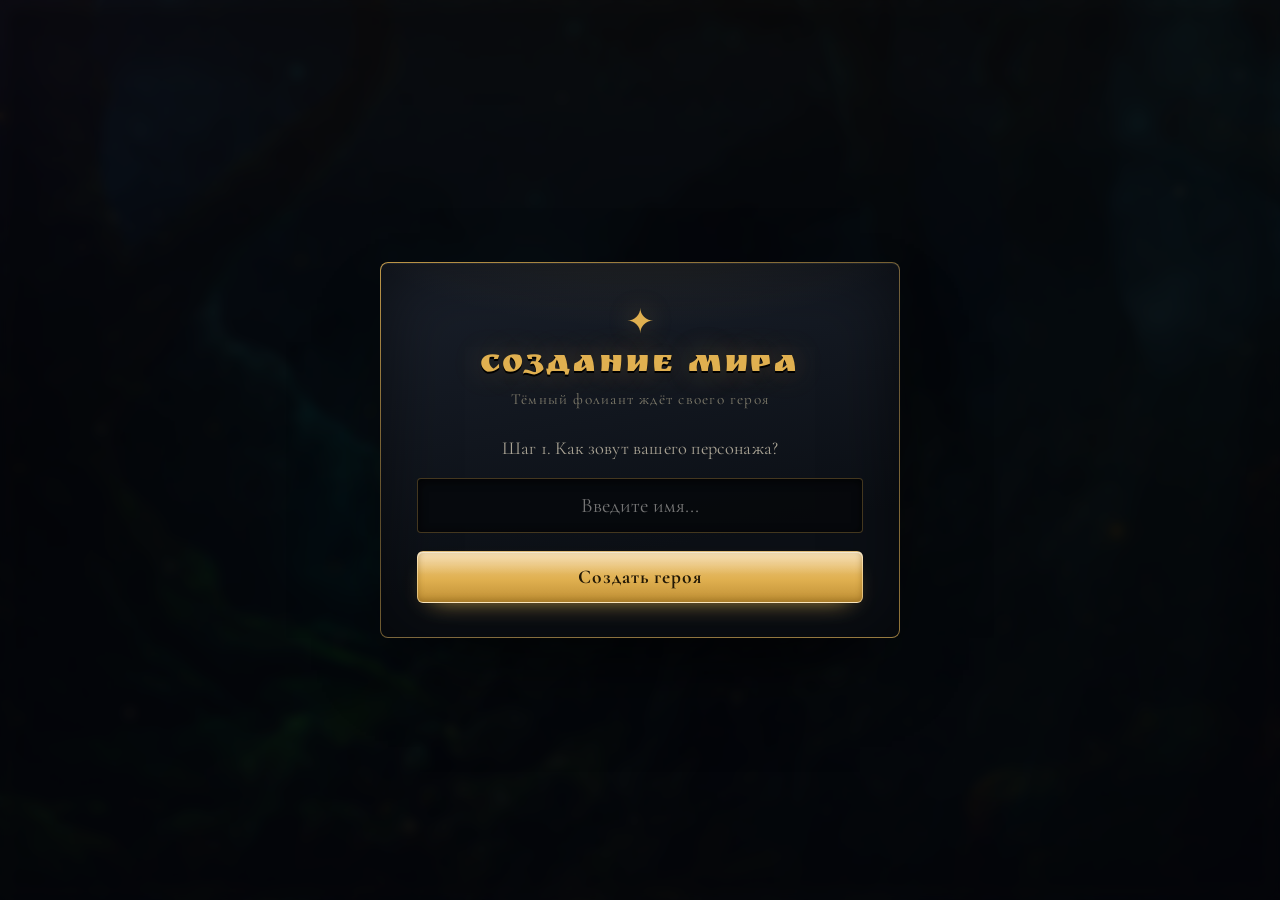
==== commit c52f4831: "Отдельное окно доступных книг, «Сменить книгу» у «Сброс», свои окна подтверждения, v1.2.2" ====
--- a/index.html
+++ b/index.html
@@ -10,7 +10,7 @@
     <link rel="stylesheet" href="/static/fonts/fonts.css?v=1">
     <link rel="stylesheet" href="/static/css/base.css?v=7">
     <link rel="stylesheet" href="/static/css/layout.css?v=5">
-    <link rel="stylesheet" href="/static/css/components.css?v=14">
+    <link rel="stylesheet" href="/static/css/components.css?v=15">
 </head>
 <body>
 
@@ -35,10 +35,9 @@
 
             <div id="step-book" class="step" style="display: none;">
                 <p class="step-ok">✓ Герой создан</p>
-                <p class="step-label">Шаг 2. Выберите готовую историю</p>
-                <p class="step-hint">Классика в общественном достоянии — играть можно сразу, ничего не загружая.</p>
-                <div id="library-grid" class="library-grid"></div>
-                <div id="library-progress" class="book-progress" style="display: none;"></div>
+                <p class="step-label">Шаг 2. Выберите книгу для новой истории</p>
+                <p class="step-hint">Готовая классика — в списке доступных книг. Свою книгу можно загрузить ниже.</p>
+                <button class="btn-action btn-block" onclick="openLibraryModal()">Доступные книги</button>
 
                 <p class="step-label" style="margin-top: 22px;">…или загрузите свою книгу</p>
                 <p class="step-label">Жанр книги</p>
@@ -68,10 +67,6 @@
 
             <button class="menu-btn menu-btn-quest" onclick="openQuests()">
                 <span class="ico">📜</span> Журнал квестов
-            </button>
-
-            <button class="menu-btn menu-btn-book" onclick="startNewGame()">
-                <span class="ico">📚</span> Сменить книгу
             </button>
 
             <h2 style="margin-top: 24px;">Характеристики</h2>
@@ -95,6 +90,7 @@
                 <h1>Мир приключений</h1>
                 <div class="top-bar-actions">
                     <button class="btn-menu" onclick="openMenu()">☰ Меню</button>
+                    <button class="btn-menu" onclick="startNewGame()">📚 Сменить книгу</button>
                     <button class="btn-reset" onclick="resetGame()">Сброс</button>
                 </div>
             </div>
@@ -193,6 +189,31 @@
         </div>
     </div>
 
+    <!-- МОДАЛЬНОЕ ОКНО ДОСТУПНЫХ КНИГ -->
+    <div id="library-modal" class="overlay library-overlay" style="display: none;">
+        <div class="library-modal-card">
+            <div class="quest-head">
+                <h2>Доступные книги</h2>
+                <button class="icon-btn" onclick="closeLibraryModal()" aria-label="Закрыть">&times;</button>
+            </div>
+            <p class="step-hint">Классика в общественном достоянии. Нажмите книгу — начнётся новая история, загружать ничего не нужно.</p>
+            <div id="library-grid" class="library-grid"></div>
+            <div id="library-progress" class="book-progress" style="display: none;"></div>
+        </div>
+    </div>
+
+    <!-- ПОДТВЕРЖДЕНИЕ (в стиле игры вместо системного окна браузера) -->
+    <div id="confirm-modal" class="overlay confirm-overlay" style="display: none;">
+        <div class="confirm-card" role="dialog" aria-modal="true">
+            <h2 id="confirm-title" class="confirm-title">Подтверждение</h2>
+            <p id="confirm-message" class="confirm-message"></p>
+            <div class="confirm-actions">
+                <button class="btn-action btn-ghost" id="confirm-cancel" onclick="closeConfirm(false)">Отмена</button>
+                <button class="btn-action" id="confirm-ok" onclick="closeConfirm(true)">ОК</button>
+            </div>
+        </div>
+    </div>
+
     <!-- МЕНЮ: настройки и служебные действия -->
     <div id="menu-modal" class="overlay menu-overlay" style="display: none;">
         <div class="menu-card">
@@ -299,6 +320,6 @@
         <div class="item-tip-actions" id="item-tip-actions"></div>
     </div>
 
-    <script src="/static/js/app.js?v=16"></script>
+    <script src="/static/js/app.js?v=17"></script>
 </body>
 </html>
--- a/static/css/components.css
+++ b/static/css/components.css
@@ -717,6 +717,69 @@
     .library-grid { grid-template-columns: 1fr; max-height: none; }
 }
 
+/* окно доступных книг: список прокручивается целиком в модалке,
+   поэтому внутренней прокрутке сетки здесь места нет */
+.library-overlay { z-index: 2000; }
+.library-modal-card {
+    position: relative;
+    z-index: 1;
+    width: min(640px, 96vw);
+    max-height: 84vh;
+    overflow-y: auto;
+    margin: auto;
+    padding: 24px 26px;
+    background:
+        radial-gradient(500px 220px at 50% -20%, rgba(224, 176, 80, 0.12), transparent 70%),
+        linear-gradient(170deg, #1a202b, #0b0f15 75%);
+    border: 1px solid rgba(224, 176, 80, 0.35);
+    border-radius: 8px;
+    box-shadow: 0 40px 90px -40px #000, inset 0 0 70px rgba(0, 0, 0, 0.5);
+    animation: cardIn 0.35s cubic-bezier(0.2, 1, 0.3, 1) both;
+}
+.library-modal-card .library-grid { max-height: none; overflow: visible; padding-right: 0; }
+
+/* ---------- диалог подтверждения (в стиле игры) ---------- */
+.confirm-overlay { z-index: 3000; align-items: center; }
+
+.confirm-card {
+    position: relative;
+    z-index: 1;
+    width: min(440px, 94vw);
+    margin: auto;
+    padding: 24px 26px 20px;
+    background:
+        radial-gradient(420px 180px at 50% -20%, rgba(224, 176, 80, 0.14), transparent 70%),
+        linear-gradient(170deg, #1a202b, #0b0f15 75%);
+    border: 1px solid rgba(224, 176, 80, 0.4);
+    border-radius: 10px;
+    box-shadow: 0 40px 90px -30px #000, inset 0 0 60px rgba(0, 0, 0, 0.5);
+    animation: cardIn 0.3s cubic-bezier(0.2, 1, 0.3, 1) both;
+}
+
+.confirm-title {
+    margin: 0 0 10px;
+    padding: 0;
+    border: none;
+    font-size: 1.12rem;
+    color: var(--gold);
+}
+
+.confirm-message {
+    margin: 0 0 20px;
+    font-size: 0.98rem;
+    line-height: 1.5;
+    color: var(--text);
+    white-space: pre-line;
+}
+
+.confirm-actions { display: flex; justify-content: flex-end; gap: 10px; }
+.confirm-actions .btn-action { flex: 0 0 auto; min-width: 100px; }
+.btn-danger {
+    border-color: rgba(255, 90, 70, 0.6);
+    background: rgba(255, 90, 70, 0.16);
+}
+.btn-danger:hover { background: rgba(255, 90, 70, 0.28); }
+
 @media (max-width: 980px) {
     .genre-grid-secondary { grid-template-columns: repeat(2, minmax(0, 1fr)); }
 }
@@ -943,7 +1006,7 @@
 }
 
 /* ---------- кнопка меню и баннер обновления ---------- */
-.top-bar-actions { display: flex; align-items: center; gap: 8px; }
+.top-bar-actions { display: flex; flex-wrap: wrap; justify-content: flex-end; align-items: center; gap: 8px; }
 
 .btn-menu {
     padding: 8px 14px;
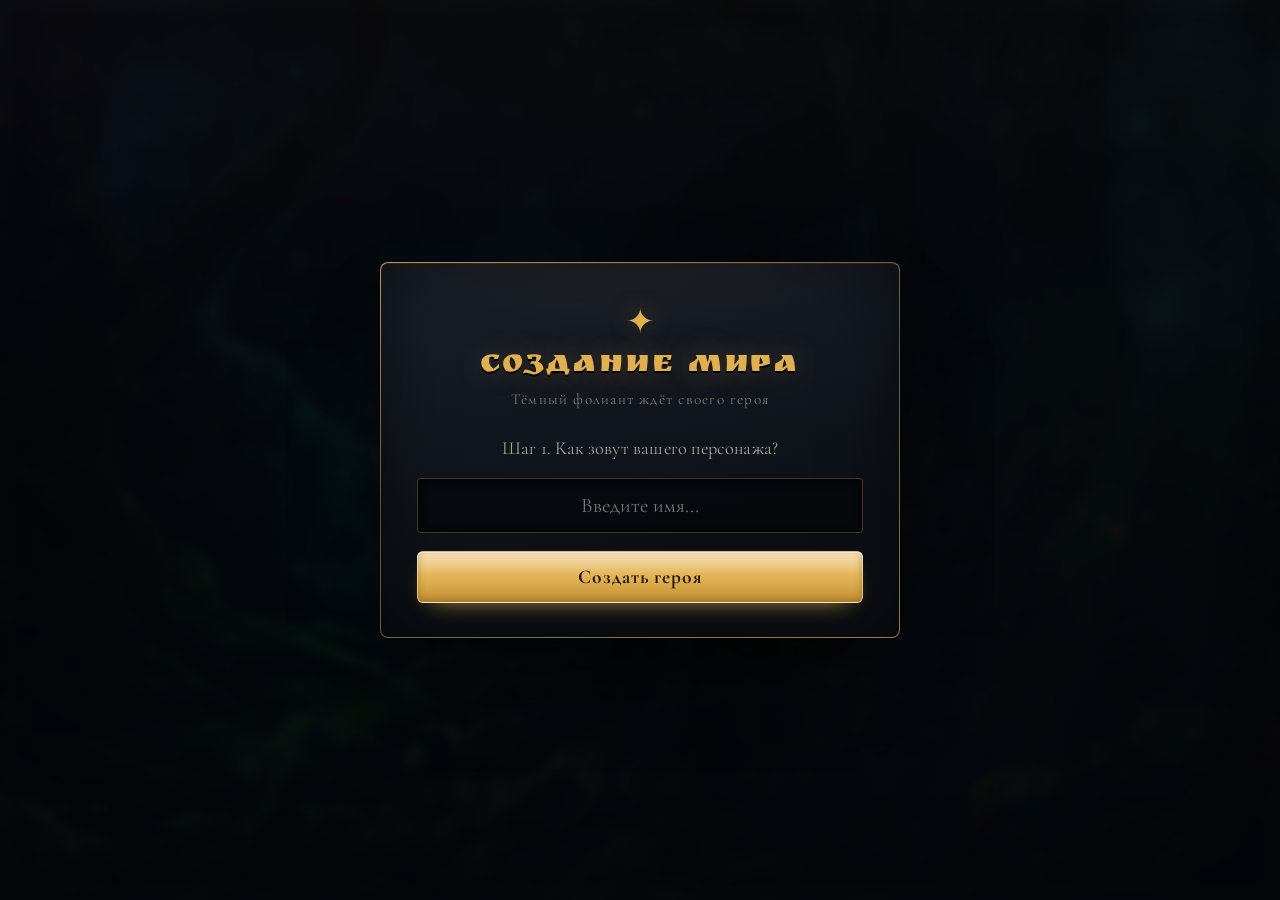
==== commit 76f58a5f: "Ровные кнопки верхней панели и окна подтверждения, читаемая «Отмена», v1.2.3" ====
--- a/index.html
+++ b/index.html
@@ -9,8 +9,8 @@
     <link rel="preload" href="/static/fonts/ruslan-display-cyrillic.woff2" as="font" type="font/woff2" crossorigin>
     <link rel="stylesheet" href="/static/fonts/fonts.css?v=1">
     <link rel="stylesheet" href="/static/css/base.css?v=7">
-    <link rel="stylesheet" href="/static/css/layout.css?v=5">
-    <link rel="stylesheet" href="/static/css/components.css?v=15">
+    <link rel="stylesheet" href="/static/css/layout.css?v=7">
+    <link rel="stylesheet" href="/static/css/components.css?v=18">
 </head>
 <body>
 
--- a/static/css/layout.css
+++ b/static/css/layout.css
@@ -233,7 +233,13 @@
 /* ---------- центральная колонка ---------- */
 .center-panel { display: flex; flex-direction: column; gap: 16px; min-width: 0; }
 
-.top-bar { display: flex; justify-content: space-between; align-items: center; gap: 16px; }
+.top-bar {
+    display: flex;
+    flex-wrap: wrap;
+    justify-content: space-between;
+    align-items: center;
+    gap: 12px 16px;
+}
 
 h1 {
     margin: 0;
@@ -248,8 +254,14 @@
 .btn-reset {
     position: relative;
     overflow: hidden;
+    display: inline-flex;
+    align-items: center;
+    justify-content: center;
+    box-sizing: border-box;
+    min-height: 44px;
     padding: 7px 16px;
     font-size: 0.95rem;
+    line-height: 1.1;
     font-family: var(--font-body);
     letter-spacing: 0.06em;
     color: var(--text-dim);
--- a/static/css/components.css
+++ b/static/css/components.css
@@ -573,7 +573,12 @@
     .btn-action { width: 100%; }
     .onboarding-card { padding: 28px 20px; }
     .provider-list { grid-template-columns: 1fr; }
-    .top-bar { flex-wrap: wrap; }
+    /* Верхняя панель: заголовок сверху, кнопки по центру ровным рядом. */
+    .top-bar {
+        flex-direction: column;
+        align-items: center;
+        text-align: center;
+    }
 }
 
 /* ---------- выбор жанра ---------- */
@@ -763,6 +768,10 @@
     font-size: 1.12rem;
     color: var(--gold);
 }
+/* В окнах-шапках «✦» из общего стиля h2 лишняя. */
+.confirm-title::after,
+.quest-head h2::after,
+.menu-head h2::after { content: none; }
 
 .confirm-message {
     margin: 0 0 20px;
@@ -772,8 +781,10 @@
     white-space: pre-line;
 }
 
-.confirm-actions { display: flex; justify-content: flex-end; gap: 10px; }
-.confirm-actions .btn-action { flex: 0 0 auto; min-width: 100px; }
+.confirm-actions { display: flex; flex-wrap: wrap; justify-content: flex-end; gap: 10px; }
+/* width:auto перебивает мобильное `.btn-action { width:100% }`, иначе кнопка
+   «Продолжить» растягивалась и выдавливала «Отмена» за край экрана. */
+.confirm-actions .btn-action { flex: 0 0 auto; width: auto; min-width: 108px; }
 .btn-danger {
     border-color: rgba(255, 90, 70, 0.6);
     background: rgba(255, 90, 70, 0.16);
@@ -1006,12 +1017,26 @@
 }
 
 /* ---------- кнопка меню и баннер обновления ---------- */
-.top-bar-actions { display: flex; flex-wrap: wrap; justify-content: flex-end; align-items: center; gap: 8px; }
+.top-bar-actions {
+    display: flex;
+    flex-wrap: wrap;
+    /* stretch выравнивает кнопки по высоте (эмодзи в «Сменить книгу» делает
+       строку выше — иначе кнопки выглядели разнокалиберными). */
+    align-items: stretch;
+    justify-content: flex-end;
+    gap: 8px;
+}
 
 .btn-menu {
+    display: inline-flex;
+    align-items: center;
+    justify-content: center;
+    box-sizing: border-box;
+    min-height: 44px;
     padding: 8px 14px;
     font-family: inherit;
     font-size: 0.95rem;
+    line-height: 1.1;
     color: var(--text);
     background: rgba(224, 176, 80, 0.1);
     border: 1px solid rgba(224, 176, 80, 0.4);
@@ -1020,6 +1045,23 @@
     transition: background 0.2s ease, border-color 0.2s ease;
 }
 .btn-menu:hover { background: rgba(224, 176, 80, 0.2); border-color: var(--gold); }
+
+/* На телефоне кнопки верхней панели — по центру ровным рядом.
+   Правило стоит после базового `.top-bar-actions`, иначе базовое
+   `justify-content: flex-end` перебивает медиа-запрос. */
+@media (max-width: 560px) {
+    .top-bar-actions {
+        justify-content: center;
+        width: 100%;
+    }
+    /* На телефоне кнопки подтверждения ужимаем по горизонтали, чтобы
+       «Отмена» и основное действие стояли в один ряд, а не столбиком. */
+    .confirm-actions .btn-action {
+        padding-left: 16px;
+        padding-right: 16px;
+        min-width: 0;
+    }
+}
 
 .update-banner {
     display: flex;
@@ -1126,7 +1168,21 @@
 .menu-hint b { color: var(--gold-soft); }
 .menu-actions { display: flex; flex-wrap: wrap; gap: 8px; }
 .menu-actions .btn-action { flex: 1 1 auto; min-width: 120px; }
-.btn-ghost { background: transparent; border-color: var(--line); }
+.btn-ghost {
+    /* «Призрачная» кнопка: тёмный текст `.btn-action` на прозрачном фоне не
+       читался — делаем светлый текст и мягкую рамку. */
+    color: var(--gold-soft, #e6c884);
+    background: transparent;
+    border-color: rgba(224, 176, 80, 0.4);
+    box-shadow: none;
+}
+.btn-ghost:hover {
+    color: #fff;
+    border-color: var(--gold);
+    background: rgba(224, 176, 80, 0.12);
+    filter: none;
+    box-shadow: none;
+}
 .menu-status { min-height: 1em; font-size: 0.86rem; color: var(--text-dim); }
 .menu-status.is-ok { color: #8fd18f; }
 .menu-status.is-error { color: #ff9a8a; }
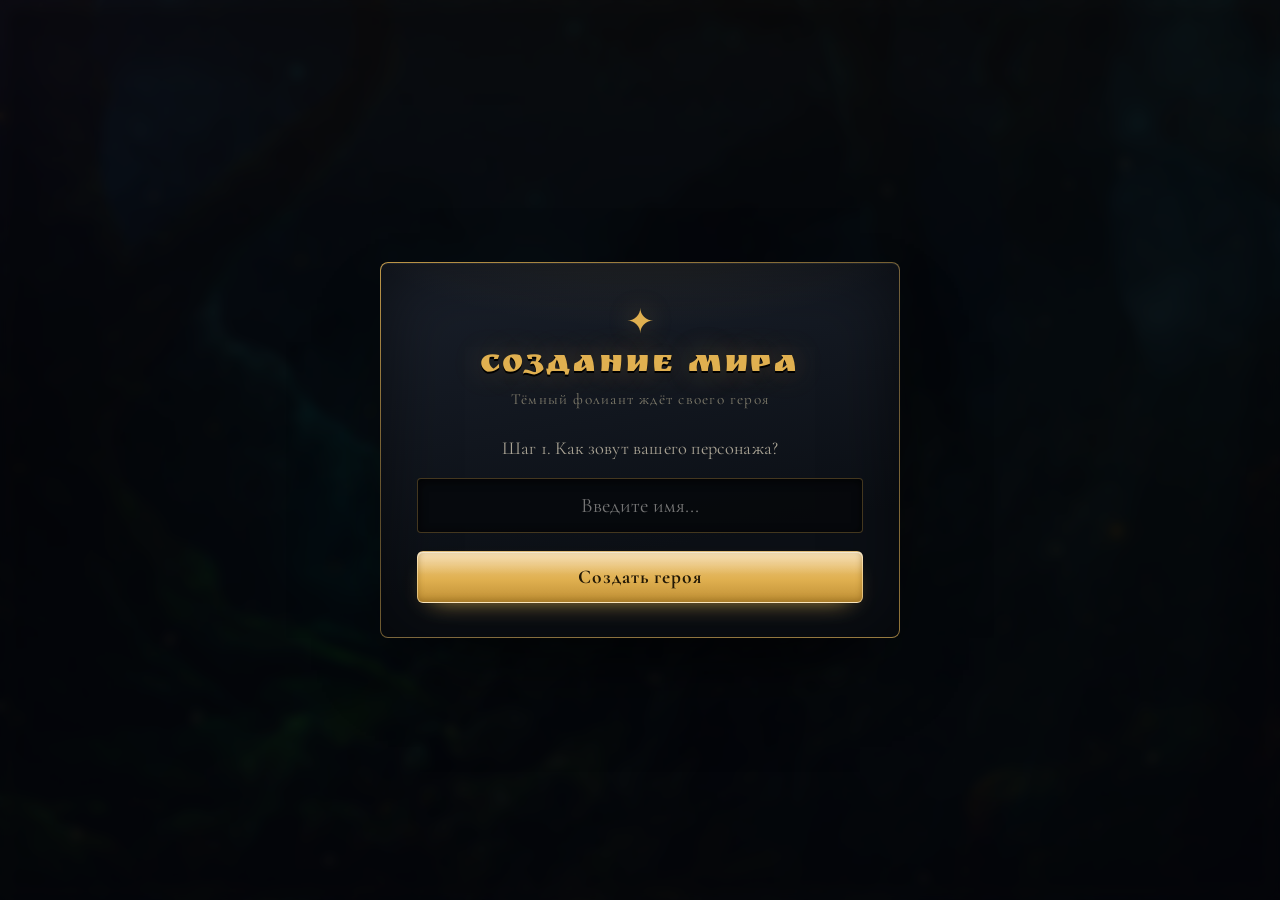
==== commit 428679be: "Кнопки подтверждения равной ширины с одинаковыми отступами, v1.2.3" ====
--- a/index.html
+++ b/index.html
@@ -10,7 +10,7 @@
     <link rel="stylesheet" href="/static/fonts/fonts.css?v=1">
     <link rel="stylesheet" href="/static/css/base.css?v=7">
     <link rel="stylesheet" href="/static/css/layout.css?v=7">
-    <link rel="stylesheet" href="/static/css/components.css?v=18">
+    <link rel="stylesheet" href="/static/css/components.css?v=19">
 </head>
 <body>
 
--- a/static/css/components.css
+++ b/static/css/components.css
@@ -781,10 +781,12 @@
     white-space: pre-line;
 }
 
-.confirm-actions { display: flex; flex-wrap: wrap; justify-content: flex-end; gap: 10px; }
-/* width:auto перебивает мобильное `.btn-action { width:100% }`, иначе кнопка
-   «Продолжить» растягивалась и выдавливала «Отмена» за край экрана. */
-.confirm-actions .btn-action { flex: 0 0 auto; width: auto; min-width: 108px; }
+.confirm-actions { display: flex; flex-wrap: wrap; gap: 10px; }
+/* Кнопки делят строку поровну и растягиваются по ширине карточки: отступы
+   слева и справа одинаковые (раньше обе прижимались вправо, и «Отмена»
+   казалась далеко от левой границы). */
+.confirm-actions .btn-action { flex: 1 1 0; width: auto; min-width: 0; }
+.confirm-actions .btn-action:only-child { flex: 0 1 auto; min-width: 140px; }
 .btn-danger {
     border-color: rgba(255, 90, 70, 0.6);
     background: rgba(255, 90, 70, 0.16);
@@ -1054,13 +1056,6 @@
         justify-content: center;
         width: 100%;
     }
-    /* На телефоне кнопки подтверждения ужимаем по горизонтали, чтобы
-       «Отмена» и основное действие стояли в один ряд, а не столбиком. */
-    .confirm-actions .btn-action {
-        padding-left: 16px;
-        padding-right: 16px;
-        min-width: 0;
-    }
 }
 
 .update-banner {
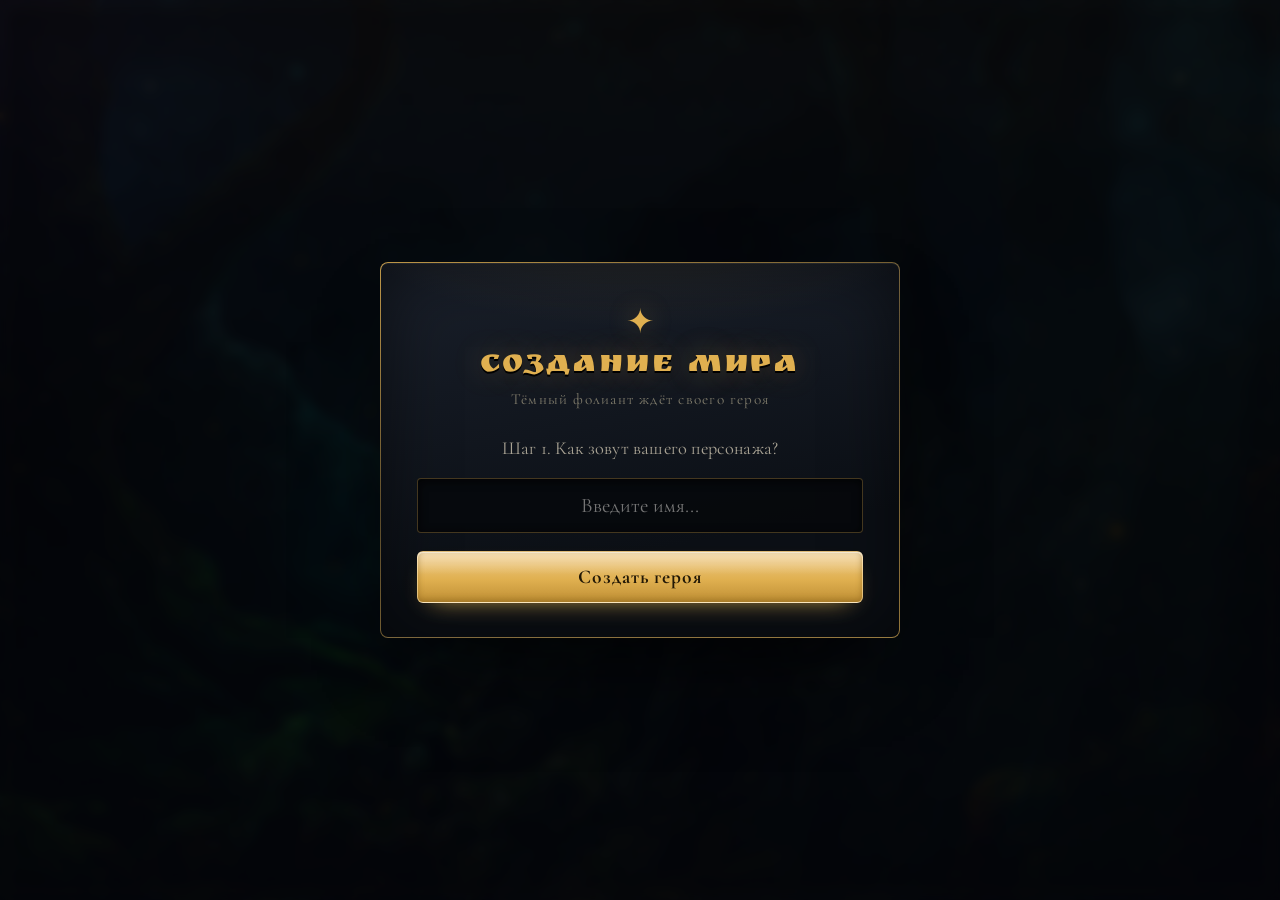
==== commit f0ab1e30: "Выравнивание кнопок окна подтверждения: одиночная кнопка справа, v1.2.3" ====
--- a/index.html
+++ b/index.html
@@ -10,7 +10,7 @@
     <link rel="stylesheet" href="/static/fonts/fonts.css?v=1">
     <link rel="stylesheet" href="/static/css/base.css?v=7">
     <link rel="stylesheet" href="/static/css/layout.css?v=7">
-    <link rel="stylesheet" href="/static/css/components.css?v=19">
+    <link rel="stylesheet" href="/static/css/components.css?v=20">
 </head>
 <body>
 
--- a/static/css/components.css
+++ b/static/css/components.css
@@ -781,12 +781,11 @@
     white-space: pre-line;
 }
 
-.confirm-actions { display: flex; flex-wrap: wrap; gap: 10px; }
+.confirm-actions { display: flex; flex-wrap: wrap; justify-content: flex-end; gap: 10px; }
 /* Кнопки делят строку поровну и растягиваются по ширине карточки: отступы
    слева и справа одинаковые (раньше обе прижимались вправо, и «Отмена»
    казалась далеко от левой границы). */
 .confirm-actions .btn-action { flex: 1 1 0; width: auto; min-width: 0; }
-.confirm-actions .btn-action:only-child { flex: 0 1 auto; min-width: 140px; }
 .btn-danger {
     border-color: rgba(255, 90, 70, 0.6);
     background: rgba(255, 90, 70, 0.16);
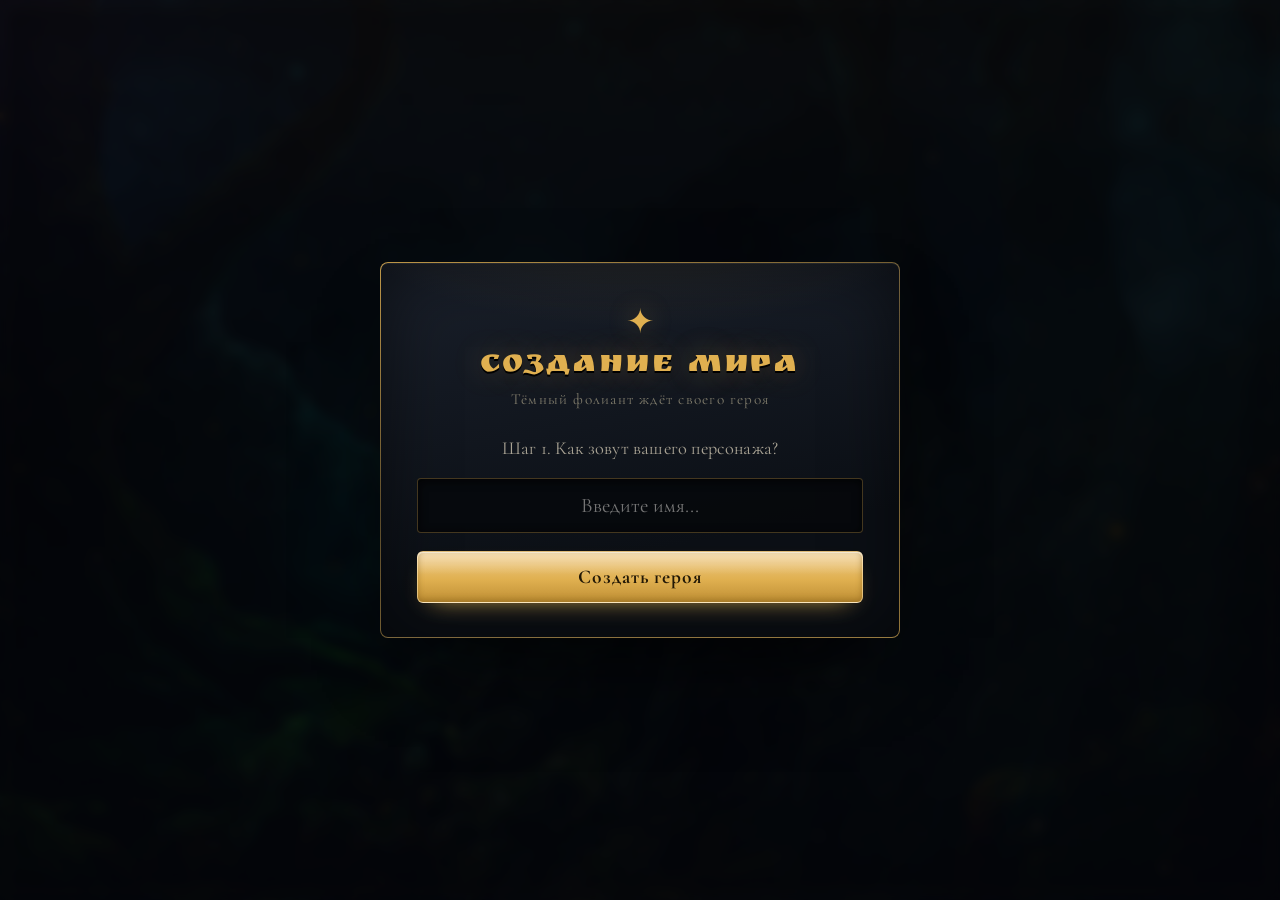
==== commit 2a23e03b: "Кнопки окна подтверждения: ширина по тексту, без обрезки; перенос при крупном шрифте, v1.2.4" ====
--- a/index.html
+++ b/index.html
@@ -10,7 +10,7 @@
     <link rel="stylesheet" href="/static/fonts/fonts.css?v=1">
     <link rel="stylesheet" href="/static/css/base.css?v=7">
     <link rel="stylesheet" href="/static/css/layout.css?v=7">
-    <link rel="stylesheet" href="/static/css/components.css?v=20">
+    <link rel="stylesheet" href="/static/css/components.css?v=21">
 </head>
 <body>
 
--- a/static/css/components.css
+++ b/static/css/components.css
@@ -782,10 +782,10 @@
 }
 
 .confirm-actions { display: flex; flex-wrap: wrap; justify-content: flex-end; gap: 10px; }
-/* Кнопки делят строку поровну и растягиваются по ширине карточки: отступы
-   слева и справа одинаковые (раньше обе прижимались вправо, и «Отмена»
-   казалась далеко от левой границы). */
-.confirm-actions .btn-action { flex: 1 1 0; width: auto; min-width: 0; }
+/* Кнопки растягиваются на ширину карточки (внешние отступы слева и справа
+   одинаковые), но ширина — по содержимому: длинное «Продолжить» не
+   обрезается. Если обе не влезают в строку — переносятся, каждая на всю ширину. */
+.confirm-actions .btn-action { flex: 1 1 auto; width: auto; }
 .btn-danger {
     border-color: rgba(255, 90, 70, 0.6);
     background: rgba(255, 90, 70, 0.16);
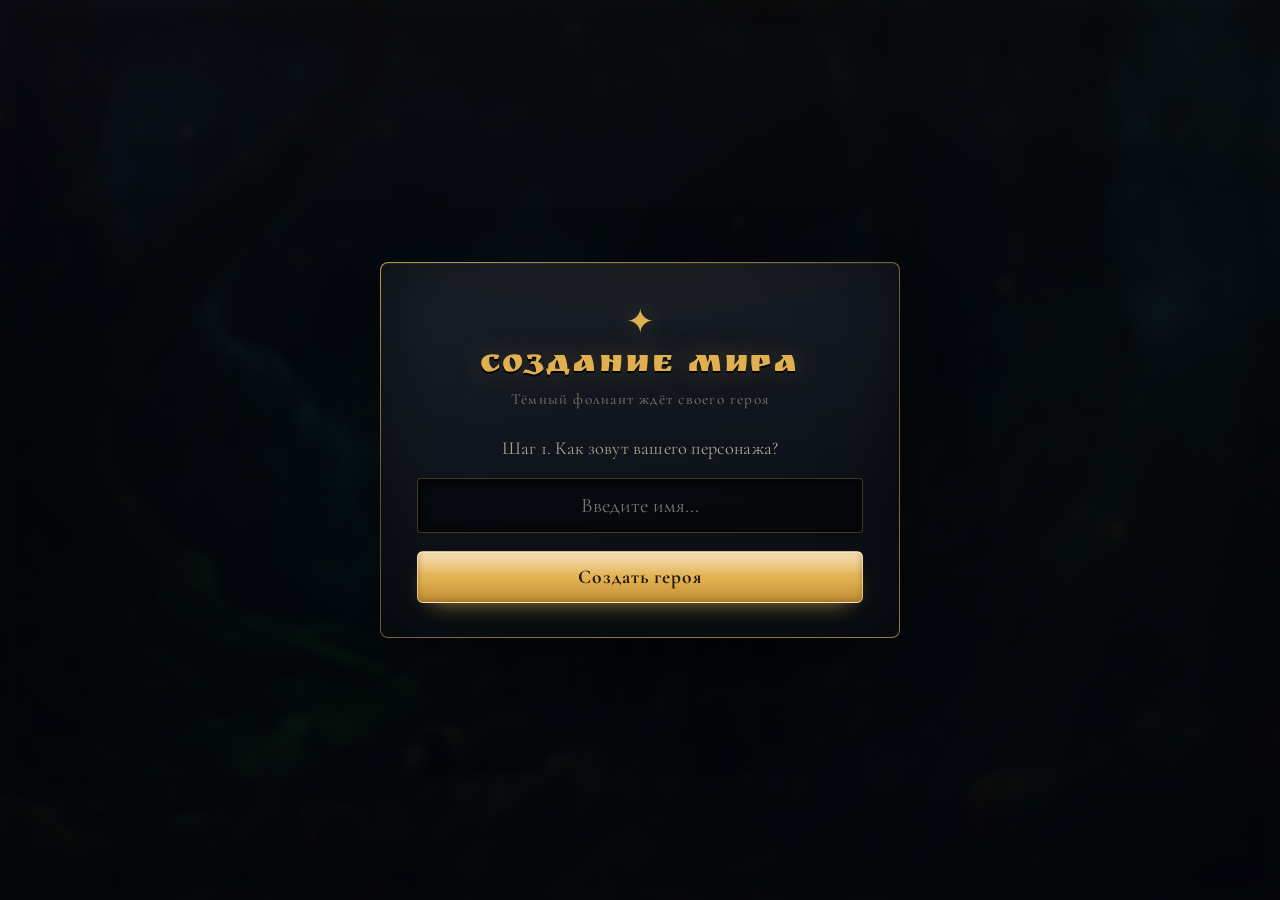
==== commit 92ae3a16: "Характеристики влияют на бой, окно персонажа, названия по жанрам; v1.2.5" ====
--- a/index.html
+++ b/index.html
@@ -9,8 +9,8 @@
     <link rel="preload" href="/static/fonts/ruslan-display-cyrillic.woff2" as="font" type="font/woff2" crossorigin>
     <link rel="stylesheet" href="/static/fonts/fonts.css?v=1">
     <link rel="stylesheet" href="/static/css/base.css?v=7">
-    <link rel="stylesheet" href="/static/css/layout.css?v=7">
-    <link rel="stylesheet" href="/static/css/components.css?v=21">
+    <link rel="stylesheet" href="/static/css/layout.css?v=8">
+    <link rel="stylesheet" href="/static/css/components.css?v=22">
 </head>
 <body>
 
@@ -64,6 +64,10 @@
                 <div class="char-row"><span>Уровень</span><b id="c-level"></b></div>
                 <div class="char-row"><span>Жанр</span><b id="c-genre">—</b></div>
             </div>
+
+            <button class="menu-btn menu-btn-hero" onclick="openCharModal()">
+                <span class="ico">🧙</span> Персонаж
+            </button>
 
             <button class="menu-btn menu-btn-quest" onclick="openQuests()">
                 <span class="ico">📜</span> Журнал квестов
@@ -189,6 +193,17 @@
         </div>
     </div>
 
+    <!-- МОДАЛЬНОЕ ОКНО ПЕРСОНАЖА -->
+    <div id="char-modal" class="overlay quest-overlay" style="display: none;">
+        <div class="quest-card char-card">
+            <div class="quest-head">
+                <h2 id="char-modal-title">Персонаж</h2>
+                <button class="icon-btn" onclick="closeCharModal()" aria-label="Закрыть">&times;</button>
+            </div>
+            <div id="char-modal-body"></div>
+        </div>
+    </div>
+
     <!-- МОДАЛЬНОЕ ОКНО ДОСТУПНЫХ КНИГ -->
     <div id="library-modal" class="overlay library-overlay" style="display: none;">
         <div class="library-modal-card">
@@ -320,6 +335,6 @@
         <div class="item-tip-actions" id="item-tip-actions"></div>
     </div>
 
-    <script src="/static/js/app.js?v=17"></script>
+    <script src="/static/js/app.js?v=18"></script>
 </body>
 </html>
--- a/static/css/layout.css
+++ b/static/css/layout.css
@@ -148,6 +148,7 @@
 }
 .menu-btn:active { transform: translateY(1px); }
 .menu-btn-quest { border-color: rgba(76, 175, 80, 0.45); }
+.menu-btn-hero { border-color: rgba(120, 156, 224, 0.45); }
 .menu-btn-book { color: var(--gold-soft); border-color: rgba(224, 176, 80, 0.4); }
 
 /* ---------- характеристики ---------- */
--- a/static/css/components.css
+++ b/static/css/components.css
@@ -743,6 +743,99 @@
 }
 .library-modal-card .library-grid { max-height: none; overflow: visible; padding-right: 0; }
 
+/* ---------- окно персонажа ---------- */
+.char-card { width: min(560px, 96vw); }
+
+.char-summary {
+    display: grid;
+    grid-template-columns: repeat(2, minmax(0, 1fr));
+    gap: 8px 12px;
+}
+.char-summary > div {
+    display: flex;
+    justify-content: space-between;
+    align-items: baseline;
+    gap: 10px;
+    padding: 7px 10px;
+    background: rgba(224, 176, 80, 0.05);
+    border: 1px solid rgba(224, 176, 80, 0.12);
+    border-radius: 4px;
+}
+.char-summary span { color: var(--muted); font-size: 0.82rem; letter-spacing: 0.04em; }
+.char-summary b { color: #fff; font-weight: 700; }
+
+.char-section {
+    display: flex;
+    align-items: baseline;
+    justify-content: space-between;
+    gap: 10px;
+    margin: 20px 0 10px;
+    padding-bottom: 7px;
+    border-bottom: 1px solid var(--line-soft);
+    font-size: 0.98rem;
+    color: var(--gold);
+}
+.char-section small {
+    font-size: 0.76rem;
+    font-weight: 600;
+    letter-spacing: 0.04em;
+    color: var(--muted);
+}
+
+.char-stat-list { display: flex; flex-direction: column; gap: 6px; }
+.char-stat {
+    display: flex;
+    align-items: center;
+    gap: 10px;
+    padding: 7px 11px;
+    background: rgba(224, 176, 80, 0.035);
+    border: 1px solid rgba(224, 176, 80, 0.10);
+    border-radius: 3px;
+}
+.char-stat-name { flex: 1; font-size: 0.9rem; color: var(--text-dim); }
+.char-stat-value {
+    min-width: 22px;
+    text-align: right;
+    font-weight: 700;
+    color: #fff;
+    font-variant-numeric: tabular-nums;
+}
+
+.char-derived { display: flex; flex-direction: column; gap: 4px; }
+.char-derived-row {
+    display: flex;
+    align-items: baseline;
+    justify-content: space-between;
+    gap: 12px;
+    padding: 6px 10px;
+    border-bottom: 1px dashed rgba(224, 176, 80, 0.12);
+}
+.char-derived-row span { color: var(--text-dim); font-size: 0.88rem; }
+.char-derived-row b { color: #fff; font-weight: 700; font-variant-numeric: tabular-nums; }
+
+.char-empty { padding: 8px 4px; color: var(--muted); font-size: 0.88rem; }
+
+.char-quests { display: flex; flex-direction: column; gap: 8px; }
+.char-quest {
+    padding: 9px 11px;
+    background: rgba(224, 176, 80, 0.04);
+    border-left: 3px solid var(--gold);
+    border-radius: 3px;
+}
+.char-quest.is-done { border-left-color: #555; opacity: 0.65; }
+.char-quest b { color: var(--gold-soft); font-size: 0.92rem; }
+.char-quest .char-quest-status {
+    display: block;
+    margin-top: 2px;
+    font-size: 0.76rem;
+    color: var(--muted);
+}
+.char-quest p { margin: 6px 0 0; font-size: 0.85rem; color: var(--text-dim); line-height: 1.4; }
+
+@media (max-width: 520px) {
+    .char-summary { grid-template-columns: 1fr; }
+}
+
 /* ---------- диалог подтверждения (в стиле игры) ---------- */
 .confirm-overlay { z-index: 3000; align-items: center; }
 
@@ -787,10 +880,18 @@
    обрезается. Если обе не влезают в строку — переносятся, каждая на всю ширину. */
 .confirm-actions .btn-action { flex: 1 1 auto; width: auto; }
 .btn-danger {
-    border-color: rgba(255, 90, 70, 0.6);
-    background: rgba(255, 90, 70, 0.16);
-}
-.btn-danger:hover { background: rgba(255, 90, 70, 0.28); }
+    /* Тёмный текст `.btn-action` на красной подложке не читался — делаем
+       светлый текст и более заметную рамку. */
+    color: #ffe4de;
+    border-color: rgba(255, 96, 76, 0.75);
+    background: linear-gradient(180deg, rgba(214, 74, 58, 0.5), rgba(120, 30, 22, 0.42));
+    box-shadow: inset 0 1px 0 rgba(255, 255, 255, 0.12);
+}
+.btn-danger:hover {
+    color: #fff;
+    border-color: rgba(255, 124, 104, 0.92);
+    background: linear-gradient(180deg, rgba(226, 86, 68, 0.62), rgba(140, 36, 26, 0.5));
+}
 
 @media (max-width: 980px) {
     .genre-grid-secondary { grid-template-columns: repeat(2, minmax(0, 1fr)); }
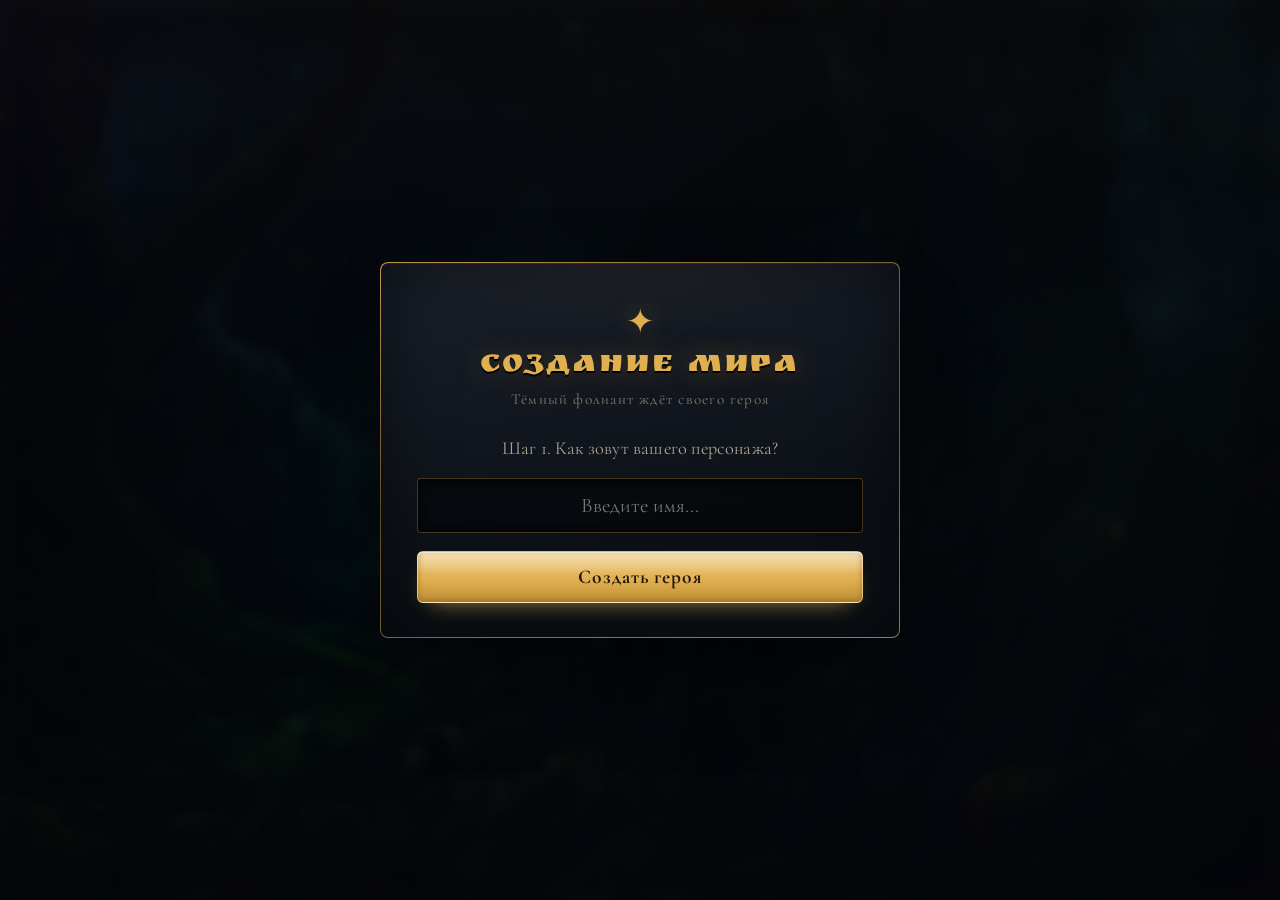
==== commit 2113501f: "Отыгрыш способностей вне боя, описания характеристик по жанрам; v1.2.6" ====
--- a/index.html
+++ b/index.html
@@ -10,7 +10,7 @@
     <link rel="stylesheet" href="/static/fonts/fonts.css?v=1">
     <link rel="stylesheet" href="/static/css/base.css?v=7">
     <link rel="stylesheet" href="/static/css/layout.css?v=8">
-    <link rel="stylesheet" href="/static/css/components.css?v=22">
+    <link rel="stylesheet" href="/static/css/components.css?v=23">
 </head>
 <body>
 
@@ -335,6 +335,6 @@
         <div class="item-tip-actions" id="item-tip-actions"></div>
     </div>
 
-    <script src="/static/js/app.js?v=18"></script>
+    <script src="/static/js/app.js?v=19"></script>
 </body>
 </html>
--- a/static/css/components.css
+++ b/static/css/components.css
@@ -784,13 +784,17 @@
 
 .char-stat-list { display: flex; flex-direction: column; gap: 6px; }
 .char-stat {
-    display: flex;
-    align-items: center;
-    gap: 10px;
     padding: 7px 11px;
     background: rgba(224, 176, 80, 0.035);
     border: 1px solid rgba(224, 176, 80, 0.10);
     border-radius: 3px;
+}
+.char-stat-top { display: flex; align-items: center; gap: 10px; }
+.char-stat-hint {
+    margin-top: 4px;
+    font-size: 0.76rem;
+    line-height: 1.35;
+    color: var(--muted);
 }
 .char-stat-name { flex: 1; font-size: 0.9rem; color: var(--text-dim); }
 .char-stat-value {
